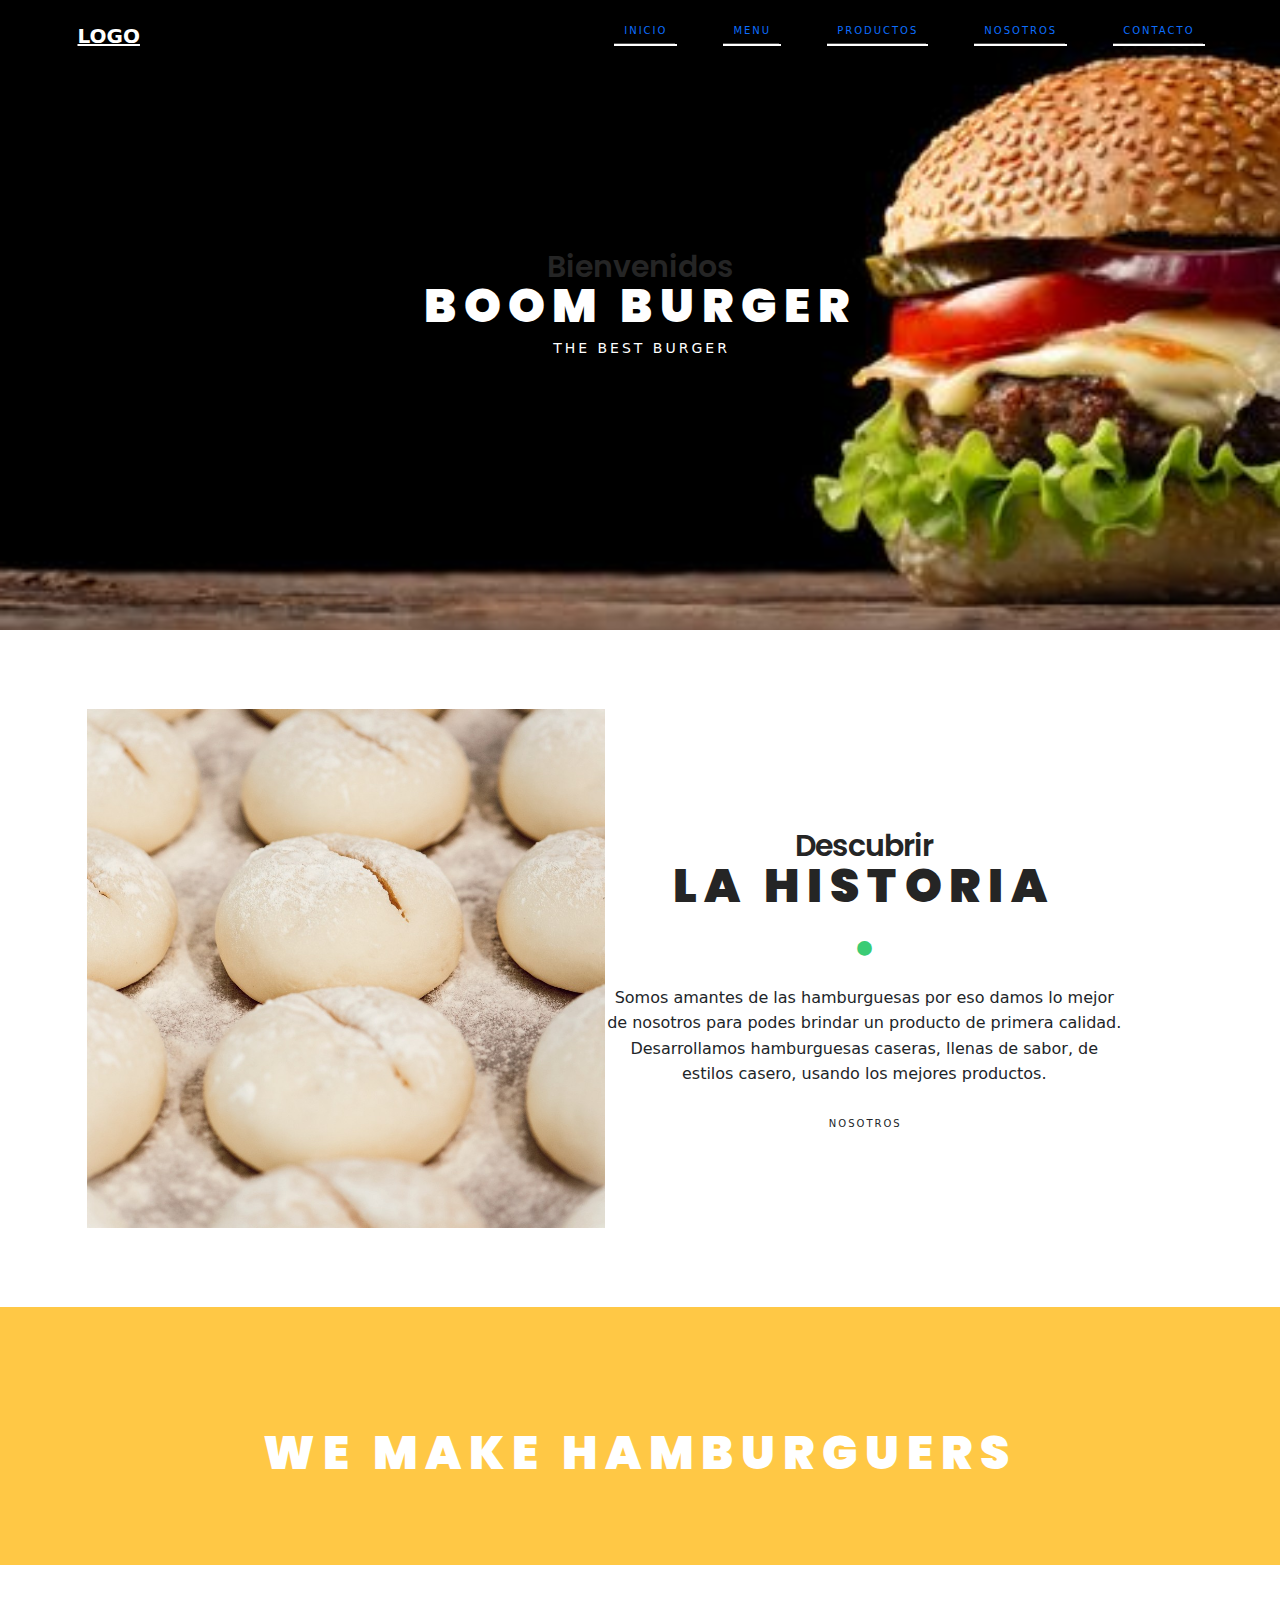
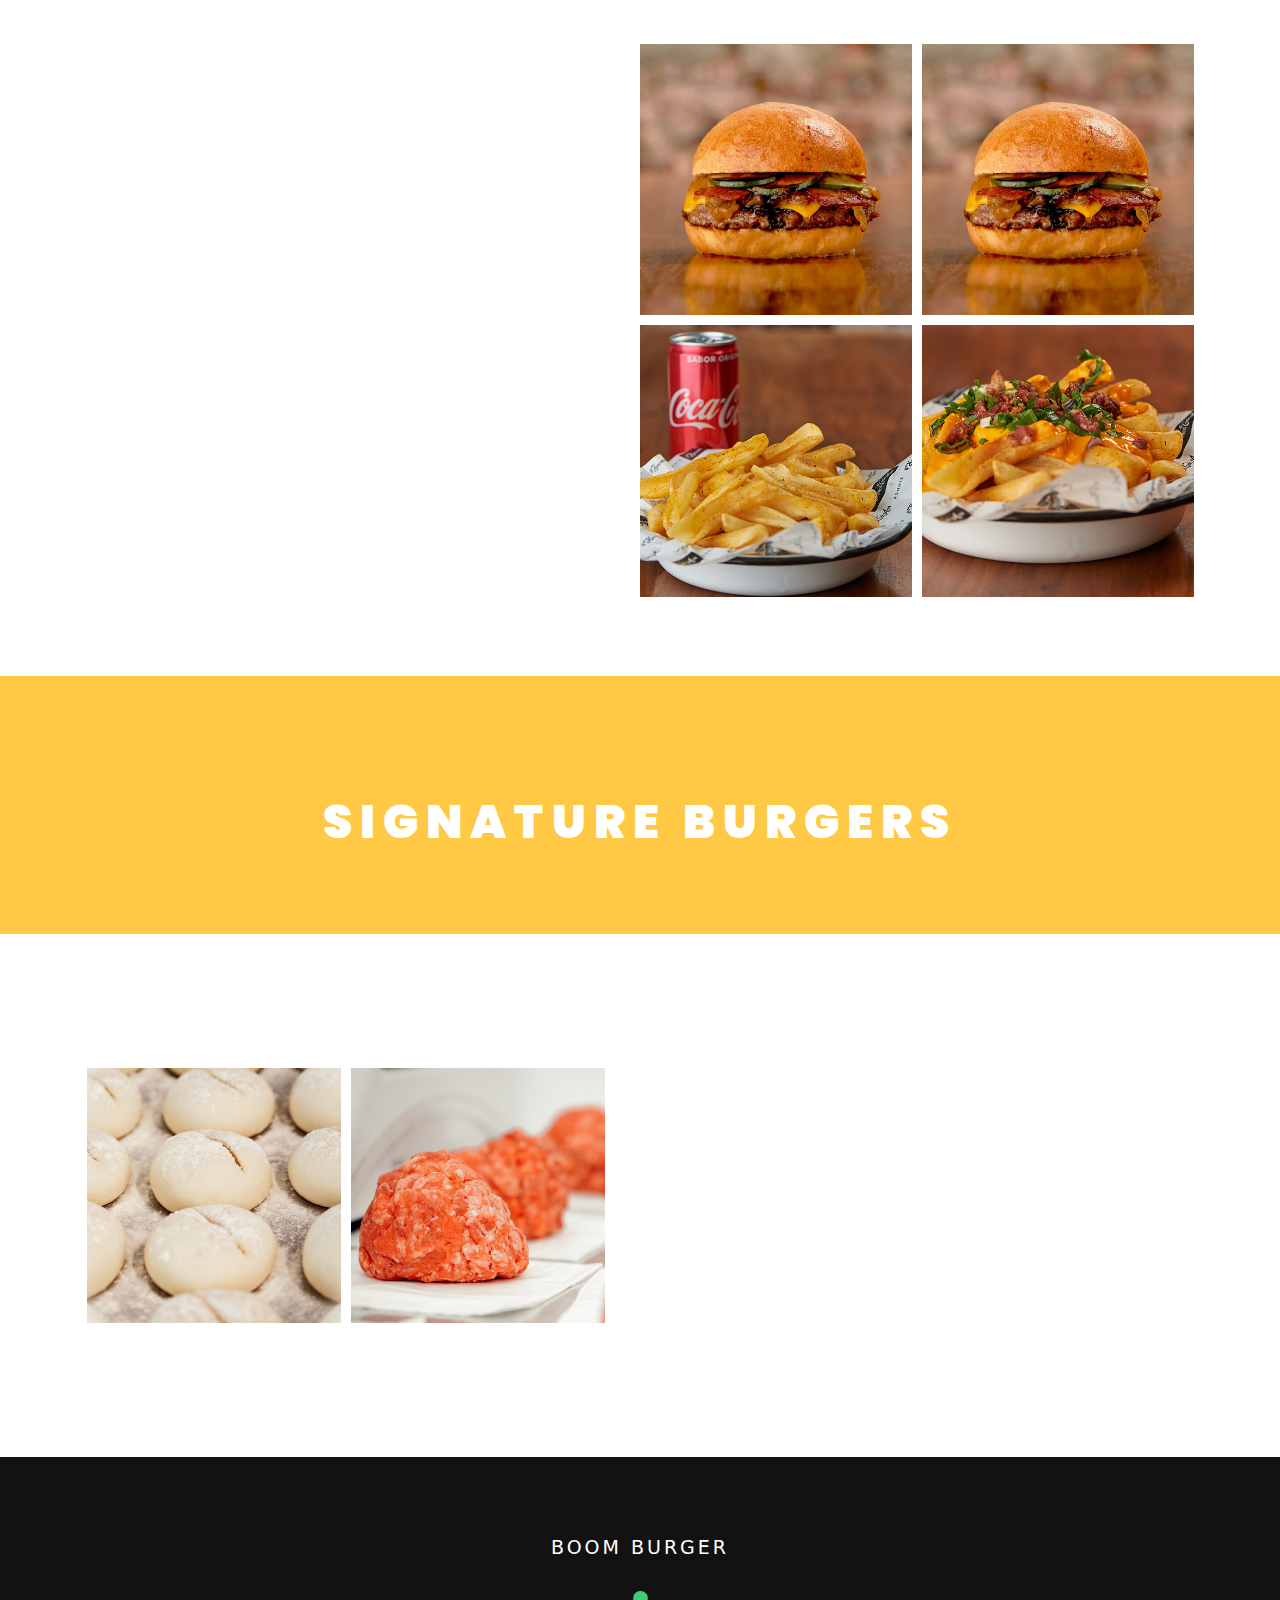
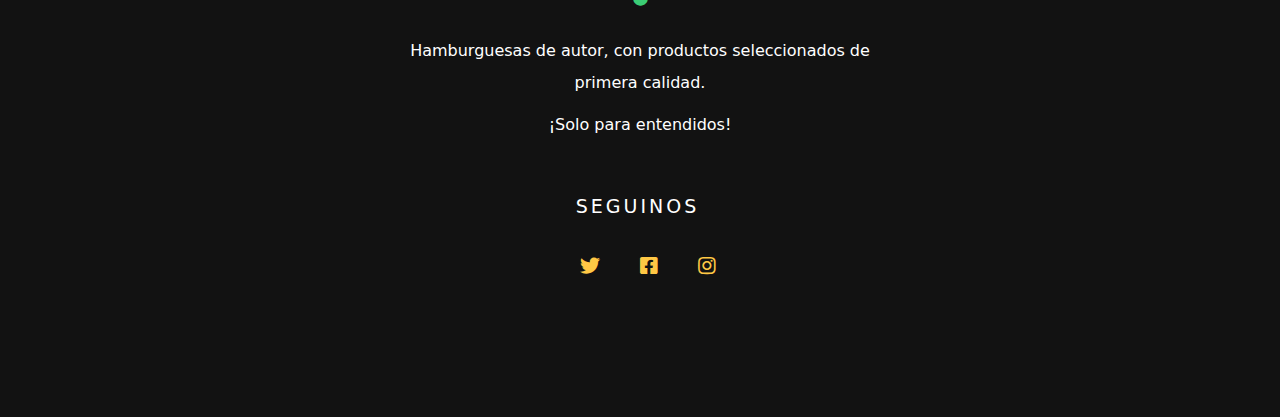
==== index.html @ 02bef359 "agregado efectos" ====
<!DOCTYPE html>
<html lang="en">
<head>
    <meta charset="UTF-8">
    <meta http-equiv="X-UA-Compatible" content="IE=edge">
    <meta name="viewport" content="width=device-width, initial-scale=1.0">
    <link rel="stylesheet" href="https://cdnjs.cloudflare.com/ajax/libs/font-awesome/5.11.2/css/all.min.css">
    <link rel="stylesheet" href="./estilos/estilos.css">
   <!-- bootstrap -->
    <link href="https://cdn.jsdelivr.net/npm/bootstrap@5.2.0-beta1/dist/css/bootstrap.min.css" rel="stylesheet" integrity="sha384-0evHe/X+R7YkIZDRvuzKMRqM+OrBnVFBL6DOitfPri4tjfHxaWutUpFmBp4vmVor" crossorigin="anonymous">
    <link href="https://cdn.jsdelivr.net/npm/bootstrap@5.1.3/dist/css/bootstrap.min.css" rel="stylesheet">
    <script src="https://cdn.jsdelivr.net/npm/bootstrap@5.1.3/dist/js/bootstrap.bundle.min.js"></script>
   <!--  -->
    <link href="https://unpkg.com/aos@2.3.1/dist/aos.css" rel="stylesheet">
    <title>Boom Burger</title>
</head>
<body>
    
    <header>
        <div class="container">
            <nav class="nav">
                <div class="menu-toggle">
                    <i class="fas fa-bars"></i>
                    <i class="fas fa-times"></i>
                </div>
                <a href="#" class="logo">LOGO</a>
                <ul class="nav-list">
                    <li class="nav-item">
                        <a href="./index.html" class="nav-link active">Inicio</a>
                    </li>
                    <li class="nav-item">
                        <a href="./paginas/menu.html" class="nav-link active">Menu</a>
                    </li>
                    <li class="nav-item">
                        <a href="./paginas/productos.html" class="nav-link active">Productos</a>
                    </li>
                    <li class="nav-item">
                        <a href="./paginas/nosotros.html" class="nav-link active">Nosotros</a>
                    </li>
                    <li class="nav-item">
                        <a href="./paginas/contacto.html" class="nav-link active">Contacto</a>
                    </li>
                </ul>
            </nav>
        </div>
    </header>

    <section class="hero" id="hero">
        <div class="container">
            <h2 class="h2-sub">
                <span class="fil">B</span>ienvenidos
            </h2>
            <h1 class="head">Boom Burger</h1>
            <div class="he-des">
                <h5>THE BEST BURGER</h5>
            </div>
        </div>
    </section>

    <section class="dis-sto">
        <div class="container">
            <div class="res-info">
                <div>
                    <img src="./images/nosotros.jpg" alt="">
                </div>
                <div class="res-des pad-rig">
                    <div class="global">
                        <h2 class="h2-sub">
                            <span class="fil">D</span>escubrir
                        </h2>
                        <h1 class="head hea-dark">La Historia</h1>
                        <div class="circle">
                            <i class="fas fa-circle"></i>
                        </div>
                    </div>
                    <p>
                        Somos amantes de las hamburguesas por eso damos lo mejor de nosotros para podes brindar un producto de primera calidad.
                        Desarrollamos hamburguesas caseras, llenas de sabor, de estilos casero, usando los mejores productos.
                    </p>
                    <a href="../paginas/nosotros.html" class="btn cta-btn">Nosotros</a>
                </div>
            </div>
        </div>
    </section>

    <section class="taste bt">
        <div class="container">
            <div class="global">
                <h2 class="h2-sub">
                    <!-- <span class="fil">B</span>urger -->
                </h2>
                <h1 class="head">we make hamburguers</h1>
            </div>
        </div>
    </section>

    <section class="disco">
        <div class="container">
            <div class="res-info">
                <div class="res-des">
                   <div data-aos="fade-right" data-aos-offset="300" data-aos-easing="ease-in-sine">
                    <div class="global">
                        <h2 class="h2-sub">
                            <span class="fil">D</span>escubrir
                        </h2>
                        <h1 class="head hea-dark">Nuestro Menu</h1>
                        <div class="circle">
                            <i class="fas fa-circle"></i>
                        </div>
                    </div>
                    <p>
                        Lorem ipsum dolor sit amet consectetur adipisicing elit. Voluptate expedita ipsa praesentium architecto nemo et vitae, corrupti, optio voluptates adipisci pariatur voluptatum quos velit! Nemo, illo? Velit suscipit quam molestias.
                    </p>
                    <a href="#" class="btn cta-btn">Menu</a>
                </div> 
            </div>           
                    <div class="image-group pad-ring">
                        <img src="./images/burger.jpg" alt="">
                        <img src="./images/burger.jpg" alt="">
                        <img src="./images/papa-comunes.jpg" alt="">
                        <img src="./images/papa-cheddar.jpg" alt="">
                    </div>  
            </div>
        </div>
    </section>
    
    <section class="pb bt">
        <div class="container">
            <div class="global">

               <h1 class="head">
                signature burgers</h1>
            </div>
        </div>
    </section>

    <section>
        <div class="container">
            <div class="res-info">
                <div class="image-group">
                    <img src="./images/nosotros.jpg" alt="">
                    <img src="./images/nosotros-01.jpg" alt="">
                </div>
                <div class="res-des pad-rig">
                    <div data-aos="fade-right" data-aos-offset="300" data-aos-easing="ease-in-sine">
                        <div class="global">
                            <h2 class="h2-sub">
                                <span class="fil">N</span>uestros
                            </h2>
                            <h1 class="head hea-dark">Productos</h1>
                            <div class="circle">
                                <i class="fas fa-circle"></i>
                            </div>
                        </div>
                        <p>
                            Lorem ipsum dolor sit amet consectetur adipisicing elit. Voluptate expedita ipsa praesentium architecto nemo et vitae, corrupti, optio voluptates adipisci pariatur voluptatum quos velit! Nemo, illo? Velit suscipit quam molestias.
                        </p>
                        <a href="../paginas/productos.html" class="btn cta-btn">Ver productos</a>
                    </div>
                </div>
            </div>
        </div>
    </section>

    <!-- footer -->
    <footer>
        <div class="container">
            <div class="footer-content">
                <div class="footer-content-about">
                    <h4>Boom Burger</h4>
                    <div class="circle">
                        <i class="fa fa-circle"></i>
                    </div>
                    <p>Hamburguesas de autor, con productos seleccionados de primera calidad.</p>
                    <p>¡Solo para entendidos!</p>
                </div>
                <div class="footer-div">
                    <div class="social-media">
                        <h4>Seguinos</h4>
                        <ul class="social-icons">
                            <li>
                                <a href="#"><i class="fab fa-twitter"></i></a>
                            </li>
                            <li>
                                <a href="#"><i class="fab fa-facebook-square"></i></a>
                            </li>
                            <li>
                                <a href="#"><i class="fab fa-instagram"></i></a>
                            </li>
                        </ul>
                    </div>
                </div>
            </div>
        </div>
    </footer>

    <script>
        const selectElement = function(element) {
        return document.querySelector(element);
        }

        let menuToggle = selectElement('.menu-toggle');
        let body = selectElement('body');

        menuToggle.addEventListener('click', function(){
        body.classList.toggle('open');
        })
    </script>
    <!-- animacion -->
    <script src="https://unpkg.com/aos@2.3.1/dist/aos.js"></script>
    <script>
        AOS.init();
    </script>
</body>
</html>
---- estilos/estilos.css ----
@import url('https://fonts.googleapis.com/css2?family=Poppins:ital,wght@0,200;0,300;0,400;0,500;0,600;1,200;1,300;1,400&display=swap');

/* estilos globales */
*,
*::before,
*::after{
    margin: 0;
    padding: 0;
    box-sizing: border-box;
   
}

html{
    font-family: 'Poppins', sans-serif;
    font-size: 10px;
    color: #000;
   /*  scroll-behavior: smooth; */
}

body{
    overflow-x: hidden;
}

section{
    padding: 3.9rem 0;
    overflow: hidden;
}

img{
    width: 100%; /* al 100% hace que las imagenes se hagan responsive */
    max-width: 100%;
}

a{
    text-decoration: none;
}

p{
    font-size: 1.6rem;
}

.container{
    width: 100%;
    max-width: 122.5rem;
    margin: 0 auto;
    padding: 0 2.4rem;
}

/* header */    
header{
    width: 100%;
    position: absolute;/* absolute es que el menu no se va a mover*/
    top: 0;
    left: 0;
    z-index: 1; /* se utiliza para colocar adelante de cualquier elemento */
    background-image: linear-gradient(to bottom, rgba(0,0,0,.5), transparent);
}

.nav{
    height: 7.2rem;
    display: flex;
    align-items: center;
    justify-content: center;
}

.menu-toggle{
    color: #fff;
    font-size: 2.2rem;
    position: absolute;
    top: 50%;
    transform: translateY(-50%);
    right: 2.5rem;
    cursor: pointer;
    z-index: 1500;
}

.fa-times{
    display: none;
}

.nav-list{
    list-style: none;
    position: fixed; /* fixed cuando yo scrolleo el nav queda fijo. */
    top: 0;
    left: 0;
    width: 80%;
    height: 100vh;
    background-color: #252525;
    padding: 4.4rem;
    display: flex;
    flex-direction: column;
    justify-content: space-around;
    z-index: 1250;
    transform: translateX(-100%);
    transition: transform .5s;
}

.nav::before{
    content: ''; /* genera un espacio en blanco */
    position: fixed;
    top: 0;
    left: 0;
    width: 100vh;
    height: 100vh;
    background-color: rgba(0,0,0,.8);
    z-index: 1000;
    opacity: 0;
    transform: scale(0);
    transition: opacity .5s;
}

.open .fa-times{
    display: block;
}

.open .fa-bars{
    display: none;
}

.open .nav-list{
    transform: translateX(0);
}

.open .nav::before{
    opacity: 1;
    transform: scale(1);
}

.logo{
    color: #fff;
    font-size: 2rem;
    font-weight: 600;
}

.nav-item{
    border-bottom: 2px solid rgba(255, 255, 255, .3);
}

.nav-link{
    display: block;
    color: #fff;
    text-transform: uppercase;
    font-size: 1.6rem;
    letter-spacing: 2px;/* genera un espacio entre letras */
    margin-right: -2px;
}

.nav-link:hover{
    color: #3bcc75;
}

/* hero */

.hero{
    width: 100%;
    height: 70vh;
    background: url("../images/imagen2.jpg") center no-repeat;
    background-size: cover;
    display: flex;
    align-items: center;
    text-align: center;
}

.h2-sub{
    font-size: 3rem;
    font-family: 'Poppins', sans-serif;
    color: #252525;
    font-weight: 600;
    line-height: .4;
}

.fil{
    text-transform: uppercase;
    font-size: 3rem;
}

.head{
    color: #fff;
    font-size: 3.7rem;
    font-family: 'Poppins', sans-serif;
    text-transform: uppercase;
    font-weight: 900;
    letter-spacing: .5rem; /* espaciado entre letras */
}

.circle{
    font-size: 1.5rem;
    color: #3bcc75;
    margin: 0 1.6rem;
}

.he-des h5{
    color: #fff;
    font-size: 1.4rem;
    font-weight: 100;
    text-transform: uppercase;
    margin-bottom: 1.2rem;
    letter-spacing: 3px;
    margin-right: -3px;
}

.btn{
    display: inline-block;
    text-transform: uppercase;
    letter-spacing: 2px;
    margin-right: -2px;
}

.cta-btn{
    font-size: 1.1rem;
    background-color: #ffc845;
    padding: 1.5rem 3rem;
    color: #fff;
    border-radius: -4rem;
}

.cta-btn:hover,
.cta-btn:focus{
    color: #fff;
    background-color: #3bcc75;
}

.global{
    text-align: center;
    margin-top: 3.9rem;
}

.dis-sto .global{
    margin-top: 6.9rem;
}

.global .circle{
    color: #3bcc75;
    margin: 2.4rem 0;
}

.hea-dark{
    color: #252525;
    letter-spacing: .7rem;
    margin-right: - .7rem;
}

.global .h2-sub{
    letter-spacing: -1px;
    line-height: .42;
}

.res-info{
    text-align: center;
}

.res-des{
    margin-bottom: 3rem;
}

.res-des p{
    line-height: 1.6;/* le da altura a las lineas. distancia entre lineas de texto */
    margin-bottom: 2.4rem;
}

/* MENU */

.taste{
    background-color: #ffc845;
    background: cover;
}

.bt {
    min-height: 25vh;
    display: flex;
    align-items: center;
}

/* burger */

.image-group{
    display: grid;
    grid-template-columns: repeat(2, 1fr);
    grid-gap: 1rem;
}

.disco .res-des{
    padding-top: 3rem;
    margin-bottom: 0;
}

.pb{
    background-color: #ffc845;
    background-size: cover;
}

.descripcion{
    padding: 7.9rem 0;
    background-color: #252525;
    color: #fff;
    text-align: center;
    position: relative;
}

.desc-content-about h4{
    font-size: 4rem;
    text-transform: uppercase;
    font-weight: 100;
    letter-spacing: 3px;
    margin-bottom: 3rem;
}
/* FOOTER */
footer{
    padding: 7.9rem 0;
    background-color: #121212;
    color: #fff;
    text-align: center;
    position: relative;
}

.footer-content{
    overflow: hidden;
}

.footer-content h4{
    font-size: 1.9rem;
    text-transform: uppercase;
    font-weight: 100;
    letter-spacing: 3px;
    margin-bottom: 3rem;
}

.footer-content .circle{
    margin: 2.4rem;
}

.footer-content-about{
    margin-bottom: 5.4rem;
}

.footer-content-about p{
    line-height: 2;
}

.social-icons{
    list-style: none;
    margin-bottom: 5.4rem;
    display: flex;
    justify-content: center;
}

.social-icons i{
    font-size: 2rem;
    color: #ffc845;
    padding: .8rem 2rem;
}

.social-icons i:hover,
.social-icons i:focus{
    color: #fff;
}


/* PAGINA DEL MENU */

.news-cards {
    display: grid;
    grid-template-columns: repeat(4, 1fr);
    gap: 25px;
    margin: 70px 0;
    
  }
  
  .news-cards img {
    width: 10%;
    height: 180px;
    
  }
  
  .news-cards h3 {
    font-size: 20px;
    margin: 10px 0;
    
  }
  
  .news-cards a {
    padding: 10px 0;
    color: #f2f2f2;
    text-transform: uppercase;
    display: inline-block;
    font-weight: bold;
    border-radius: 50px;
  }

@media screen and (min-width: 900px){
    section{
        padding: 7.9rem;
    }

    .menu-toggle{
        display: none;
    }

    .nav{
        justify-content: space-between;
    }
    .nav-list{
        position: initial;
        width: initial;
        height: initial;
        background-color: transparent;
        padding: 0;
        justify-content: initial;
        flex-direction: row;
        transform: initial;
        transition: initial;
    }

    .nav-item{
        margin: 0 2.4rem;
    }
    .nav-item:last-child{
        margin-right: 0;
    }
    .nav-link{
        font-size: 1.3rem;
    }

    .active{
        position: relative;
    }

    .active::before{
        content: '';
        position: absolute;
        width: 100%;
        height: 2px;
        background-color: #fff;
        left: 0;
        bottom: -3px;
    }

    .h2-sub{
        font-size: 3rem;
    }

    .fil{
        font-size: 3rem;
    }

    .head{
        font-size: 4.7rem;
        letter-spacing: .8rem;
    }
    .res-info{
        display: flex;
        align-items: center;
    }

    .res-info > div{
        flex: 1;
    }

    .pad-rig{
        padding-right: 7rem;
    }

    .footer-content{
        max-width: 77.5rem;
        margin: auto;
    }

    .footer-content-about{
        max-width: 51.3rem;
        margin: 0 auto 5.4rem;
    }

    .footer-div{
        display: flex;
        justify-content: space-between;
    }

    .social-media,
    .news-form{
        width: 100%;
        max-width: 75rem;
        margin: 0 1rem;

    }

    .news-btn{
        margin-left: 7.5rem;
    }
}
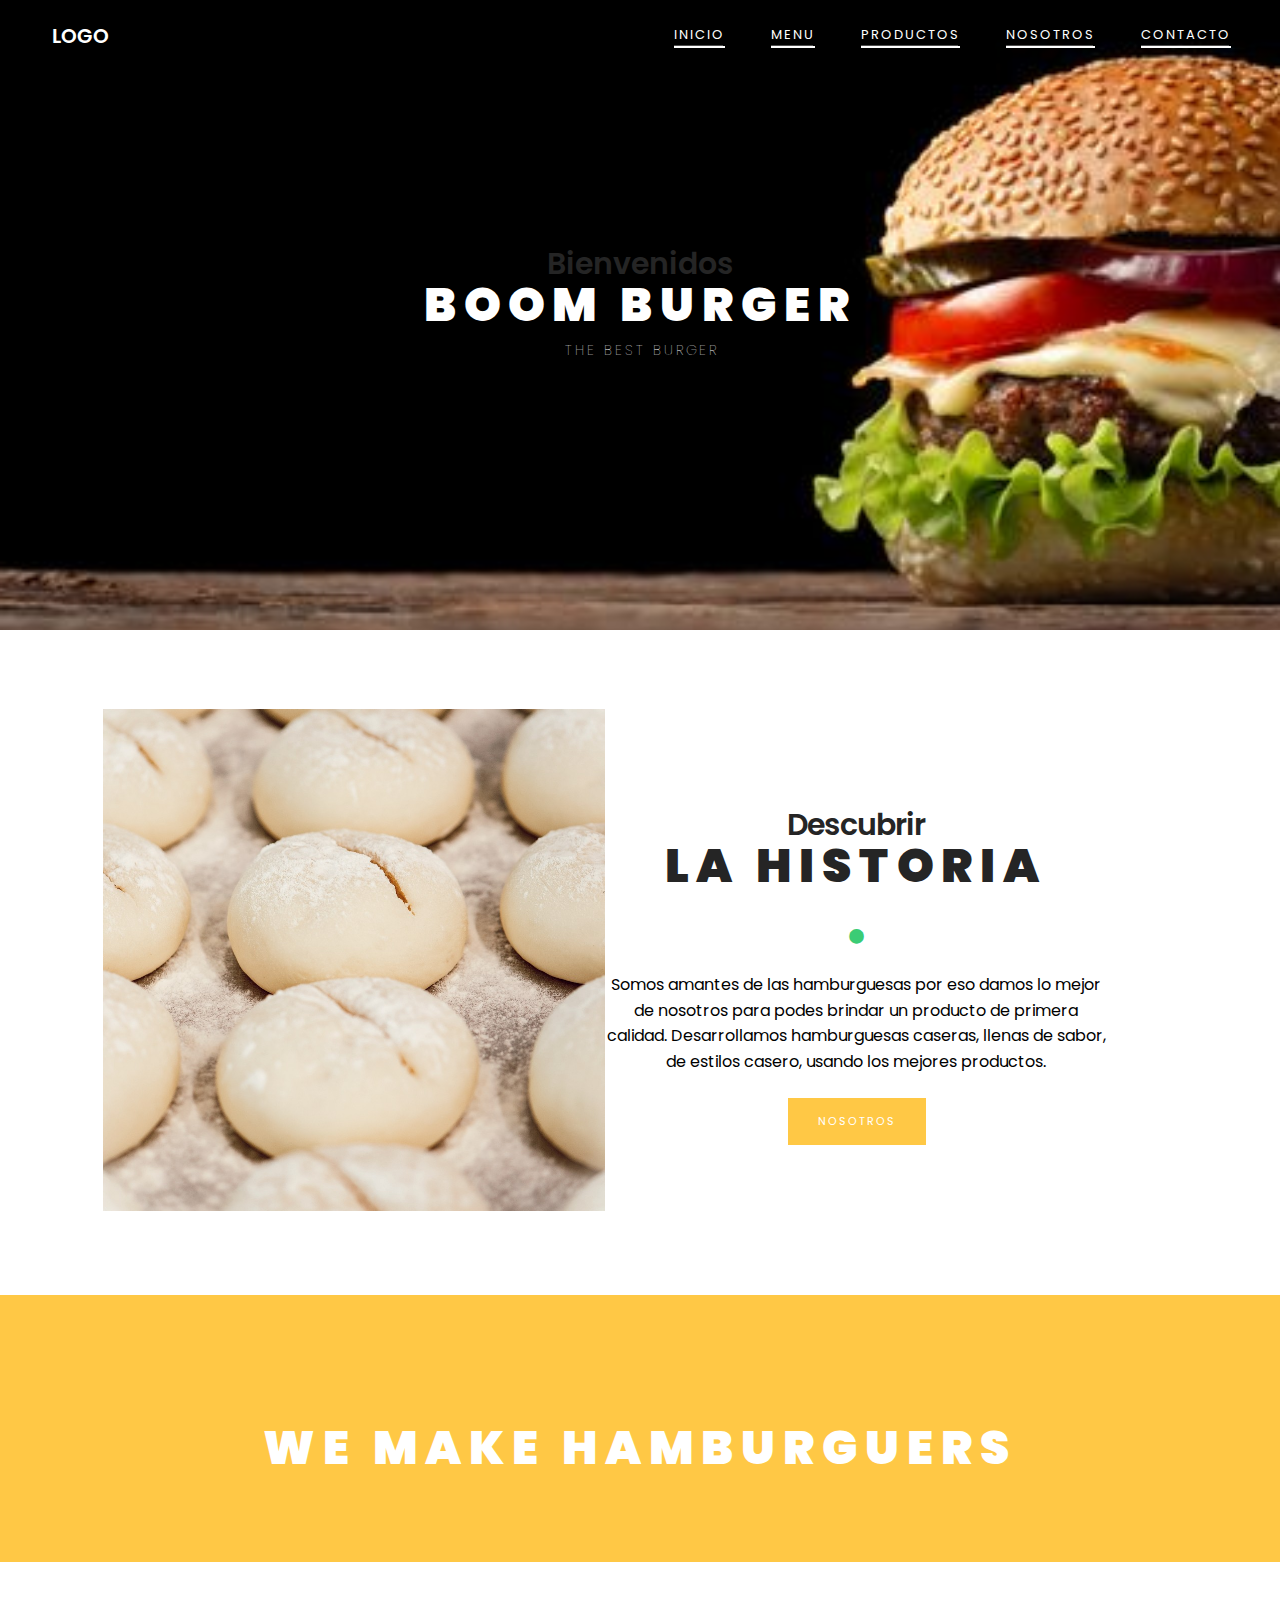
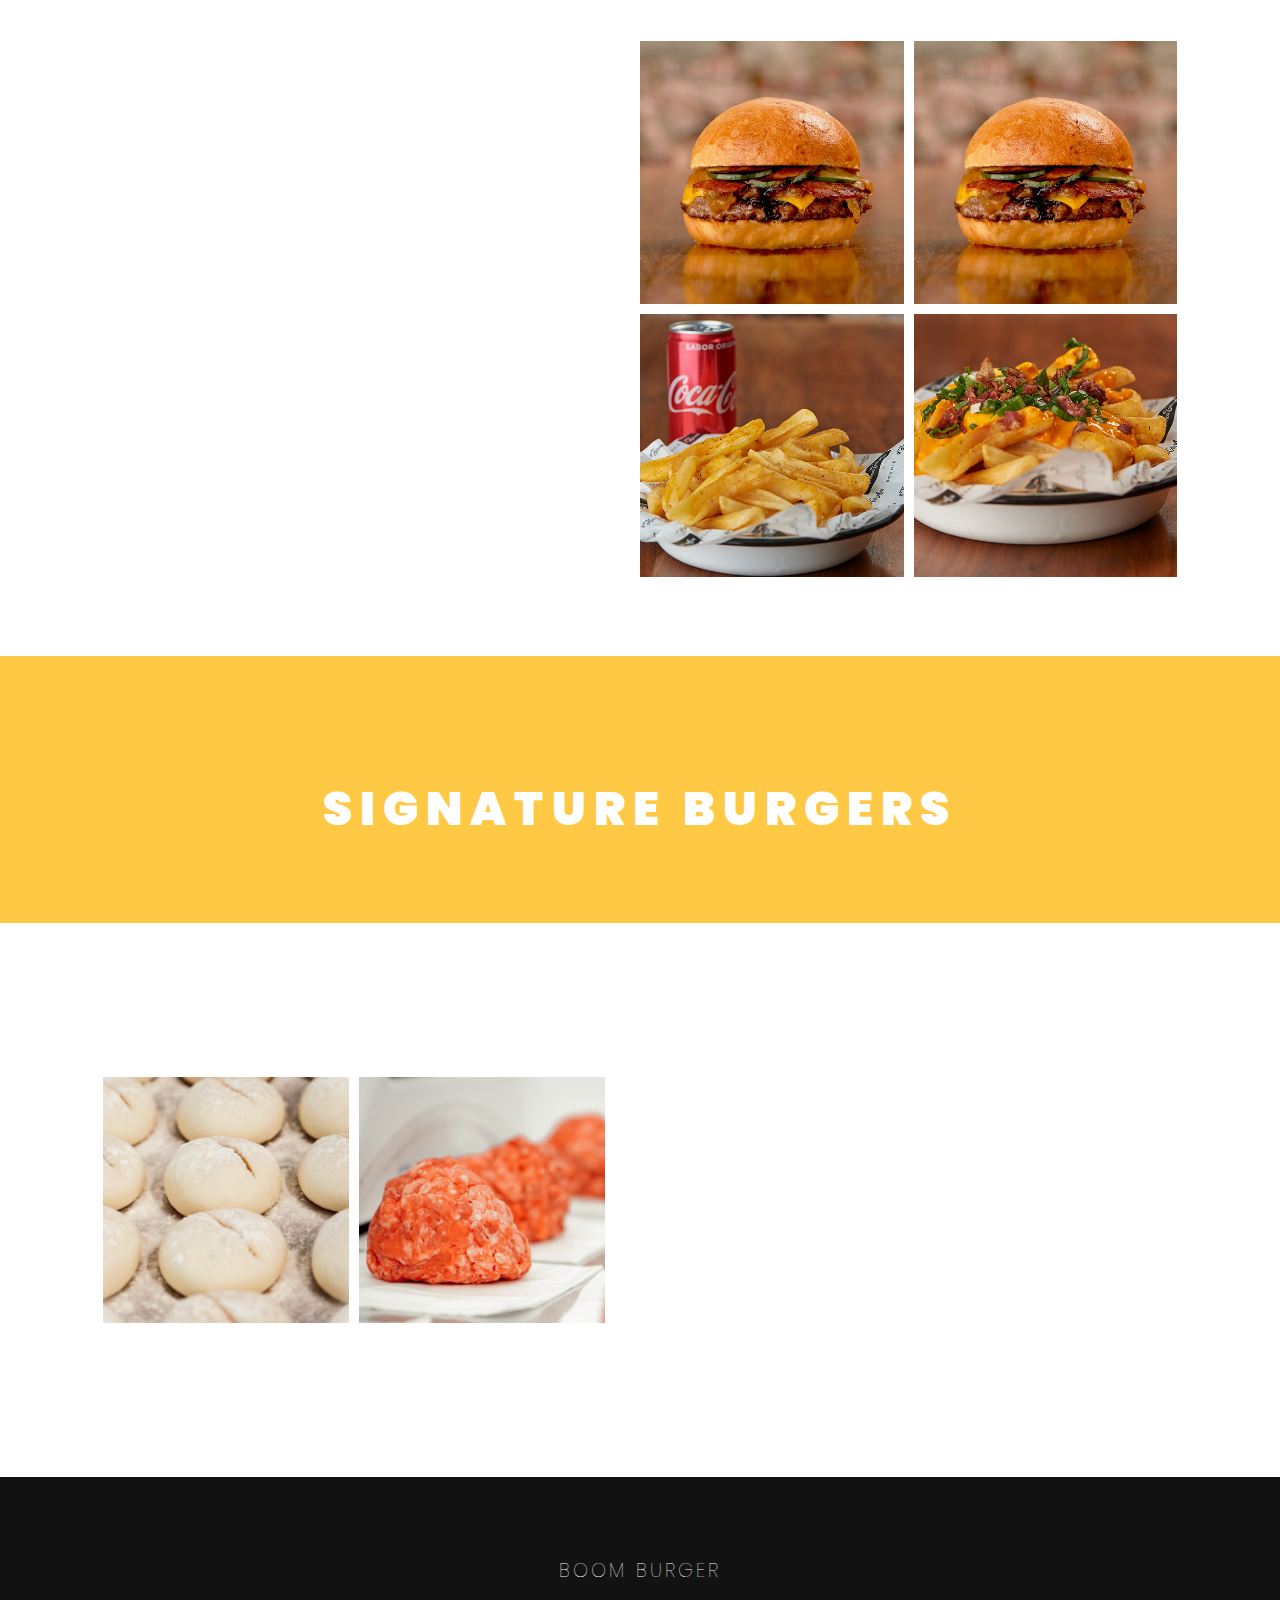
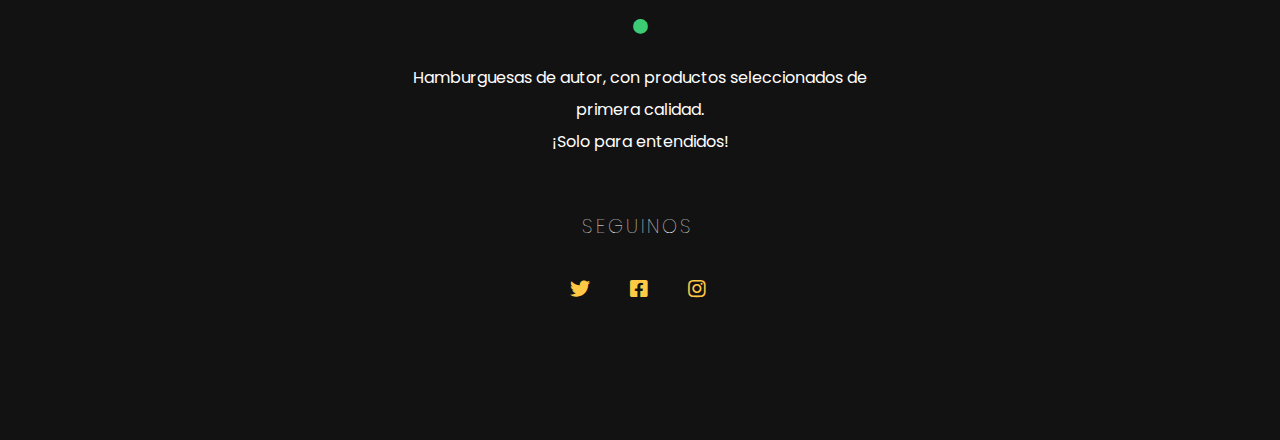
==== commit a7f8340b: "agregado efectos" ====
--- a/index.html
+++ b/index.html
@@ -6,11 +6,7 @@
     <meta name="viewport" content="width=device-width, initial-scale=1.0">
     <link rel="stylesheet" href="https://cdnjs.cloudflare.com/ajax/libs/font-awesome/5.11.2/css/all.min.css">
     <link rel="stylesheet" href="./estilos/estilos.css">
-   <!-- bootstrap -->
-    <link href="https://cdn.jsdelivr.net/npm/bootstrap@5.2.0-beta1/dist/css/bootstrap.min.css" rel="stylesheet" integrity="sha384-0evHe/X+R7YkIZDRvuzKMRqM+OrBnVFBL6DOitfPri4tjfHxaWutUpFmBp4vmVor" crossorigin="anonymous">
-    <link href="https://cdn.jsdelivr.net/npm/bootstrap@5.1.3/dist/css/bootstrap.min.css" rel="stylesheet">
-    <script src="https://cdn.jsdelivr.net/npm/bootstrap@5.1.3/dist/js/bootstrap.bundle.min.js"></script>
-   <!--  -->
+   <!--  animacion -->
     <link href="https://unpkg.com/aos@2.3.1/dist/aos.css" rel="stylesheet">
     <title>Boom Burger</title>
 </head>
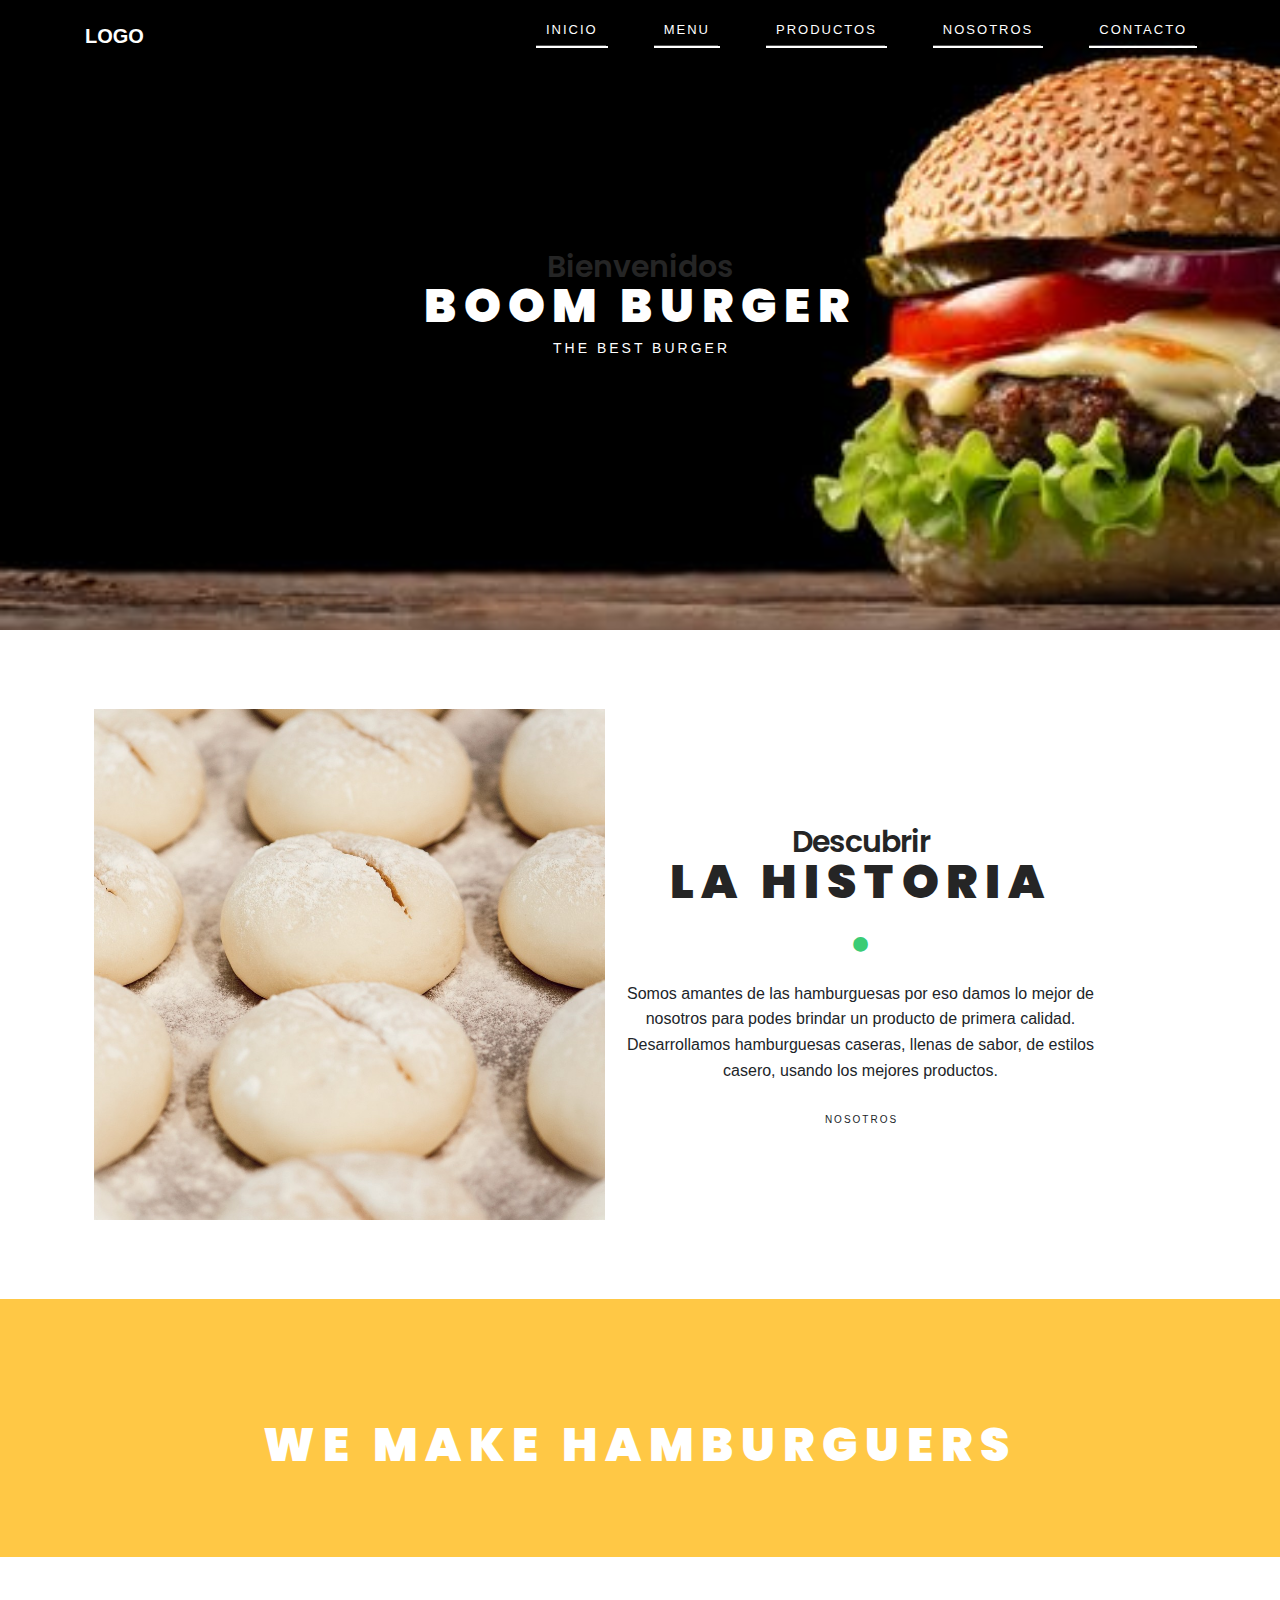
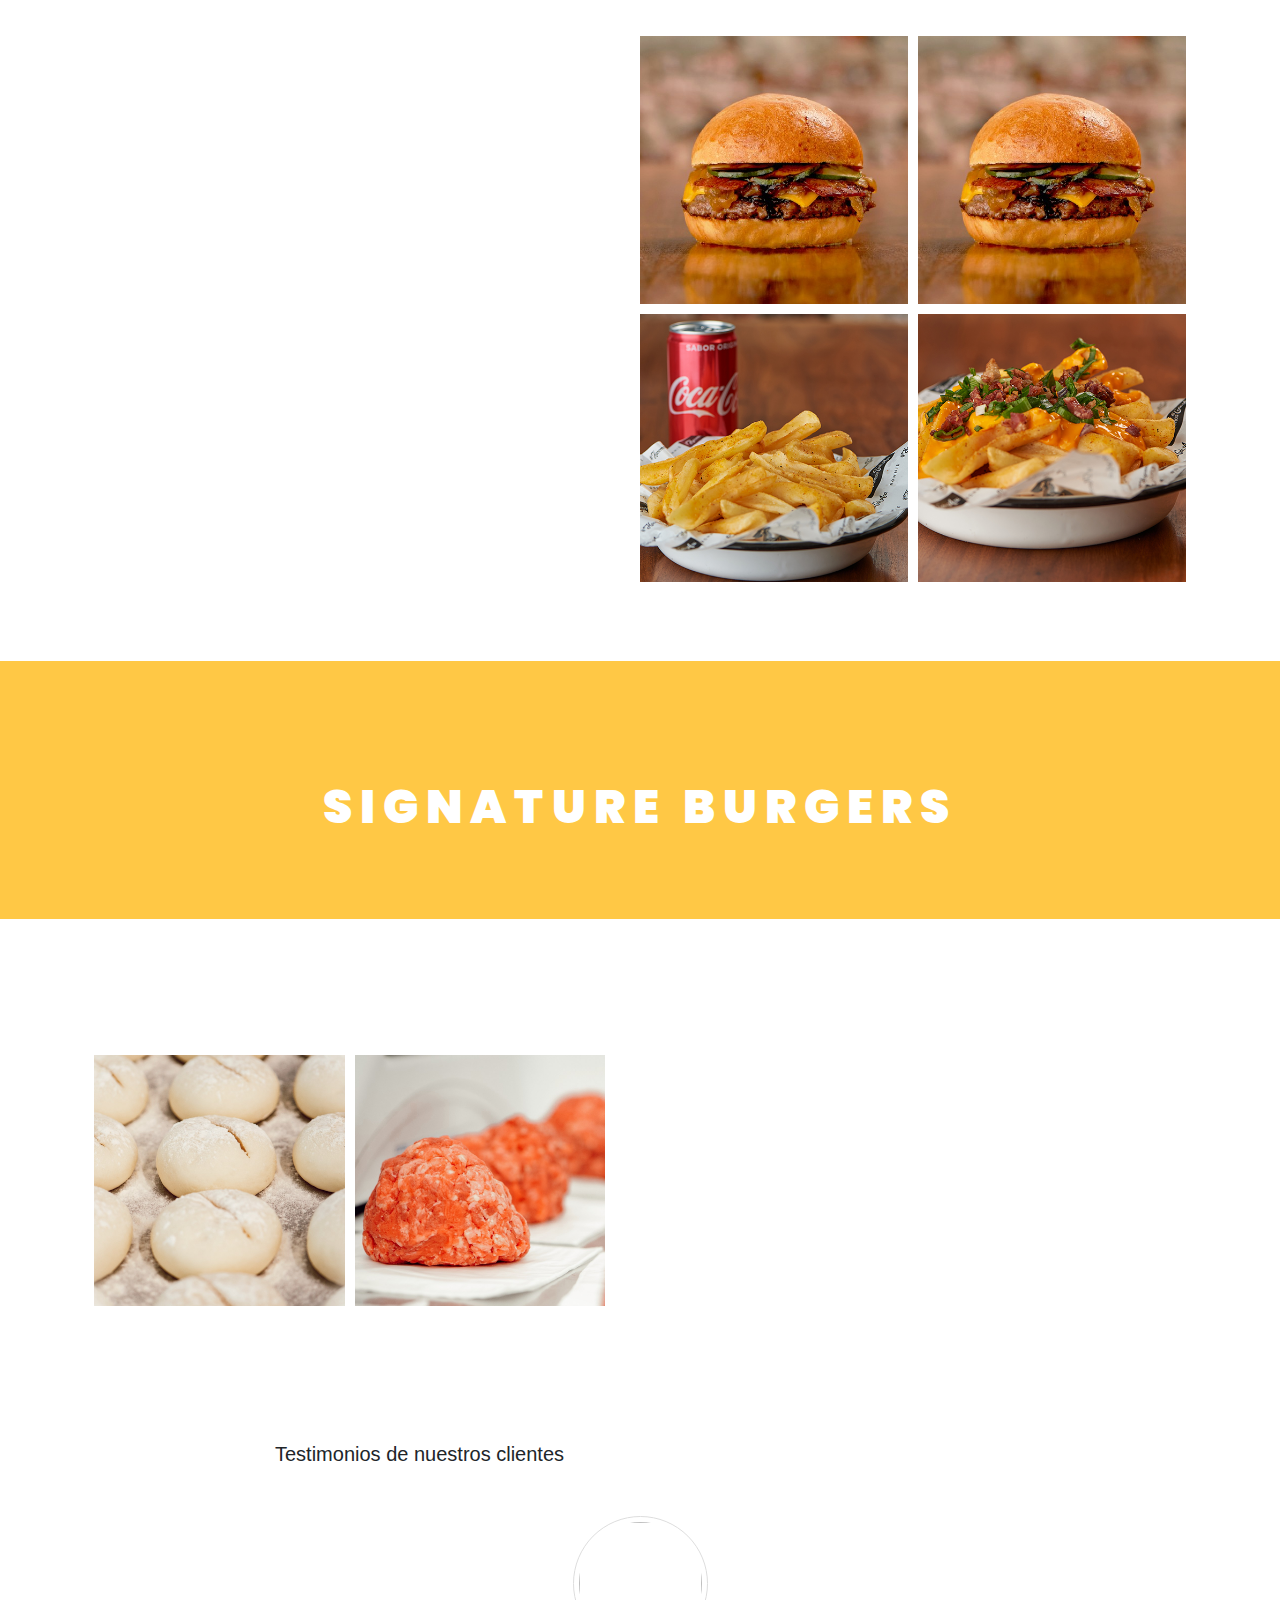
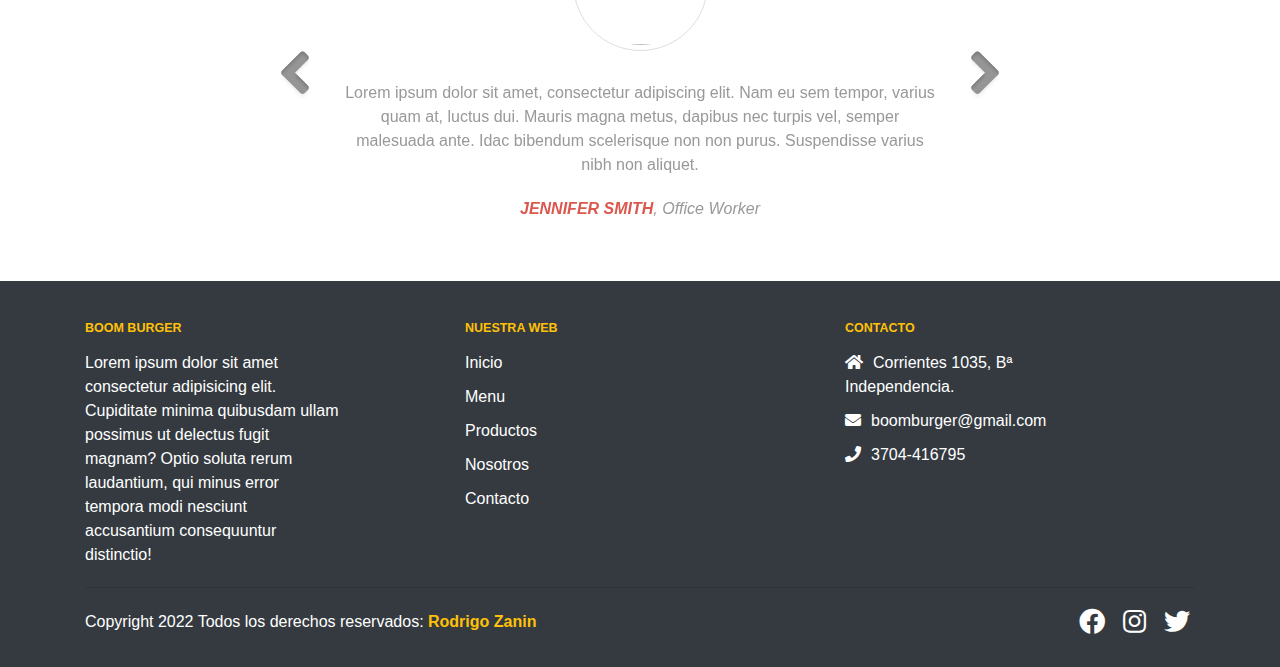
==== commit 4bd8a0ab: "agregado bootstrap" ====
--- a/index.html
+++ b/index.html
@@ -6,6 +6,8 @@
     <meta name="viewport" content="width=device-width, initial-scale=1.0">
     <link rel="stylesheet" href="https://cdnjs.cloudflare.com/ajax/libs/font-awesome/5.11.2/css/all.min.css">
     <link rel="stylesheet" href="./estilos/estilos.css">
+     <!-- bootstrap -->
+     <link rel="stylesheet" href="https://stackpath.bootstrapcdn.com/bootstrap/4.5.0/css/bootstrap.min.css">
    <!--  animacion -->
     <link href="https://unpkg.com/aos@2.3.1/dist/aos.css" rel="stylesheet">
     <title>Boom Burger</title>
@@ -158,36 +160,122 @@
         </div>
     </section>
 
+    <div class="container">
+        <div class="row">
+            <div class="col-md-8 col-center m-auto">
+                <h2>Testimonios de nuestros clientes</h2>
+                <div id="myCarousel" class="carousel slide" data-ride="carousel">
+                    <!-- Carousel -->
+                    <div class="carousel-inner">
+                        <div class="item carousel-item active">
+                            <div class="img-box"><img src="https://i.ibb.co/d5DY64w/img1.jpg" alt=""></div>
+                            <p class="testimonial">Lorem ipsum dolor sit amet, consectetur adipiscing elit. Nam eu sem tempor, varius quam at, luctus dui. Mauris magna metus, dapibus nec turpis vel, semper malesuada ante. Idac bibendum scelerisque non non purus. Suspendisse varius nibh non aliquet.</p>
+                            <p class="overview"><b>Jennifer Smith</b>, Office Worker</p>
+                        </div>
+                        <div class="item carousel-item">
+                            <div class="img-box"><img src="https://i.ibb.co/5FF1vqz/img2.jpg" alt=""></div>
+                            <p class="testimonial">Vestibulum quis quam ut magna consequat faucibus. Pellentesque eget nisi a mi suscipit tincidunt. Utmtc tempus dictum risus. Pellentesque viverra sagittis quam at mattis. Suspendisse potenti. Aliquam sit amet gravida nibh, facilisis gravida odio.</p>
+                            <p class="overview"><b>Dauglas McNun</b>, Financial Advisor</p>
+                        </div>
+                        <div class="item carousel-item">
+                            <div class="img-box"><img src="https://i.ibb.co/Trv7hDv/img3.jpg" alt=""></div>
+                            <p class="testimonial">Phasellus vitae suscipit justo. Mauris pharetra feugiat ante id lacinia. Etiam faucibus mauris id tempor egestas. Duis luctus turpis at accumsan tincidunt. Phasellus risus risus, volutpat vel tellus ac, tincidunt fringilla massa. Etiam hendrerit dolor eget rutrum.</p>
+                            <p class="overview"><b>Hellen Wright</b>, Athelete</p>
+                        </div>
+                    </div>
+                    <!-- Carousel Controls -->
+                    <a class="carousel-control left carousel-control-prev" href="#myCarousel" data-slide="prev">
+                        <i class="fa fa-angle-left"></i>
+                    </a>
+                    <a class="carousel-control right carousel-control-next" href="#myCarousel" data-slide="next">
+                        <i class="fa fa-angle-right"></i>
+                    </a>
+                </div>
+            </div>
+        </div>
+    </div>
+
+
     <!-- footer -->
-    <footer>
-        <div class="container">
-            <div class="footer-content">
-                <div class="footer-content-about">
-                    <h4>Boom Burger</h4>
-                    <div class="circle">
-                        <i class="fa fa-circle"></i>
-                    </div>
-                    <p>Hamburguesas de autor, con productos seleccionados de primera calidad.</p>
-                    <p>¡Solo para entendidos!</p>
-                </div>
-                <div class="footer-div">
-                    <div class="social-media">
-                        <h4>Seguinos</h4>
-                        <ul class="social-icons">
-                            <li>
-                                <a href="#"><i class="fab fa-twitter"></i></a>
+    <footer class="bg-dark text-white pt-5 pb-4">
+        <div class="container text-center text-md-left">
+            <div class="row text-center text-md-left">
+                <div class="col-md-3 col-lg-3 col-xl-3 mx-autp mt-3">
+                    <h5 class="text-uppercase mb-4 font-weight-bold text-warning">Boom Burger</h5>
+                    <p>Lorem ipsum dolor sit amet consectetur adipisicing elit. Cupiditate minima quibusdam ullam possimus ut delectus fugit magnam? Optio soluta rerum laudantium, qui minus error tempora modi nesciunt accusantium consequuntur distinctio!</p>
+                </div>
+                <div class="col-md-2 col-lg-2 col-xl-2 mx-auto mt-3">
+                    <h5 class="text-uppercase mb-4 font-weight-bold text-warning">Nuestra Web</h5>
+
+                    <p>
+                        <a href="" class="text-white" style="text-decoration: none;">Inicio</a>
+                    </p>
+
+                    <p>
+                        <a href="" class="text-white" style="text-decoration: none;">Menu</a>
+                    </p>
+
+                    <p>
+                        <a href="" class="text-white" style="text-decoration: none;">Productos</a>
+                    </p>
+
+                    <p>
+                        <a href="" class="text-white" style="text-decoration: none;">Nosotros</a>
+                    </p>
+
+                    <p>
+                        <a href="" class="text-white" style="text-decoration: none;">Contacto</a>
+                    </p>
+
+                </div>
+               <!--  <div class="col-md-3 col-lg-2 col-lx-2 mx-auto mt-3">
+                    <h5 class="text-uppercase mb-4 font-weight-bold text-warning">Texto</h5>
+                </div> -->
+
+                <div class="col-md-4 col-lg-3 col-lx-3 mx-auto mt-3">
+                    <h5 class="text-uppercase mb-4 font-weight-bold text-warning">Contacto</h5>
+                    <p>
+                        <i class="fas fa-home mr-3"></i>Corrientes 1035, Bª Independencia.
+                    </p>
+                    <p>
+                        <i class="fas fa-envelope mr-3"></i>boomburger@gmail.com
+                    </p>
+                    <p>
+                        <i class="fas fa-phone mr-3"></i>3704-416795
+                    </p>
+                </div>
+            </div>
+
+            <hr class="mb-4">
+            <div class="row align-items-center">
+                <div class="col-md-7 col-lg-8">
+                    <p>Copyright 2022 Todos los derechos reservados:
+                        <a href="" style="text-decoration: none;">
+                            <strong class="text-warning">Rodrigo Zanin</strong>
+                        </a>
+                    </p>
+                </div>
+
+                <div class="col-md-5 col-lg-4">
+                    <div class="text-center text-md-right">
+                        <ul class="list-unstyled list-inline">
+                            <li class="list-inline-item">
+                                <a href="" class="btn-floating btn-sm text-white" style="font-size: 26px;"><i class="fab fa-facebook"></i></a>
                             </li>
-                            <li>
-                                <a href="#"><i class="fab fa-facebook-square"></i></a>
+                            <li class="list-inline-item">
+                                <a href="" class="btn-floating btn-sm text-white" style="font-size: 26px;"><i class="fab fa-instagram"></i></a>
                             </li>
-                            <li>
-                                <a href="#"><i class="fab fa-instagram"></i></a>
+                            <li class="list-inline-item"> 
+                                <a href="" class="btn-floating btn-sm text-white" style="font-size: 26px;"><i class="fab fa-twitter"></i></a>
                             </li>
                         </ul>
                     </div>
                 </div>
-            </div>
-        </div>
+
+            </div>
+
+        </div>
+
     </footer>
 
     <script>
--- a/estilos/estilos.css
+++ b/estilos/estilos.css
@@ -305,7 +305,7 @@
     margin-bottom: 3rem;
 }
 /* FOOTER */
-footer{
+/* footer{
     padding: 7.9rem 0;
     background-color: #121212;
     color: #fff;
@@ -354,7 +354,7 @@
 .social-icons i:focus{
     color: #fff;
 }
-
+ */
 
 /* PAGINA DEL MENU */
 
@@ -460,7 +460,77 @@
         padding-right: 7rem;
     }
 
-    .footer-content{
+    /* carrusel */
+    .carousel {
+        margin: 50px auto;
+        padding: 0 70px;
+    }
+    .carousel-item {
+        color: #999;
+        font-size: 14px;
+        text-align: center;
+        overflow: hidden;
+        min-height: 290px;
+    }
+    .carousel .item .img-box {
+        width: 135px;
+        height: 135px;
+        margin: 0 auto;
+        padding: 5px;
+        border: 1px solid #ddd;
+        border-radius: 50%;
+    }
+    .carousel .img-box img {
+        width: 100%;
+        height: 100%;
+        display: block;
+        border-radius: 50%;
+    }
+    .carousel .testimonial {
+        padding: 30px 0 10px;
+    }
+    .carousel .overview {	
+        font-style: italic;
+    }
+    .carousel .overview b {
+        text-transform: uppercase;
+        color: #db584e;
+    }
+    .carousel .carousel-control {
+        width: 40px;
+        height: 40px;
+        margin-top: -20px;
+        top: 50%;
+        background: none;
+    }
+    .carousel-control i {
+        font-size: 68px;
+        line-height: 42px;
+        position: absolute;
+        display: inline-block;
+        color: rgba(0, 0, 0, 0.8);
+        text-shadow: 0 3px 3px #e6e6e6, 0 0 0 #000;
+    }
+    .carousel .carousel-indicators {
+        bottom: -40px;
+    }
+    .carousel-indicators li, .carousel-indicators li.active {
+        width: 10px;
+        height: 10px;
+        margin: 1px 3px;
+        border-radius: 50%;
+    }
+    .carousel-indicators li {	
+        background: #999;
+        border-color: transparent;
+        box-shadow: inset 0 2px 1px rgba(0,0,0,0.2);
+    }
+    .carousel-indicators li.active {	
+        background: #555;		
+        box-shadow: inset 0 2px 1px rgba(0,0,0,0.2);
+    }
+
+    /* .footer-content{
         max-width: 77.5rem;
         margin: auto;
     }
@@ -485,10 +555,10 @@
 
     .news-btn{
         margin-left: 7.5rem;
-    }
-}
-
-
-
-
-
+    } */
+}
+
+
+
+
+
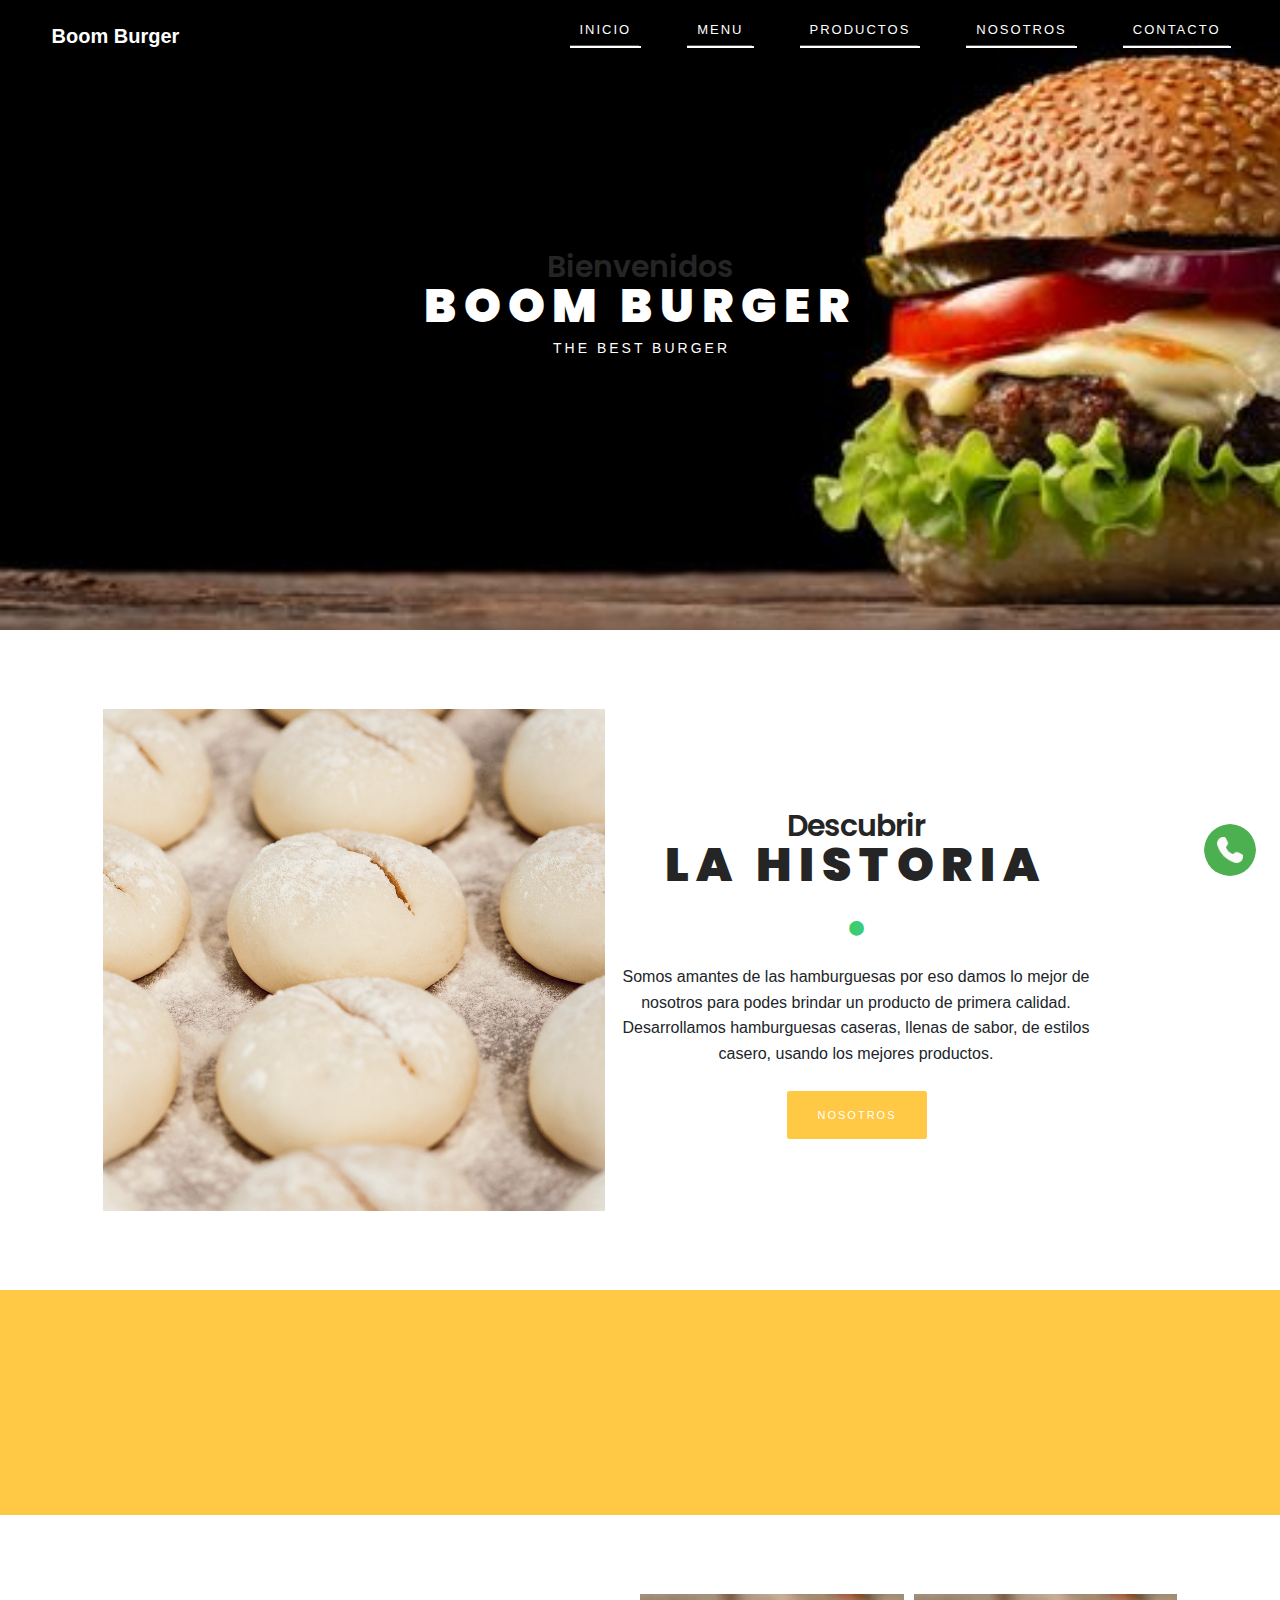
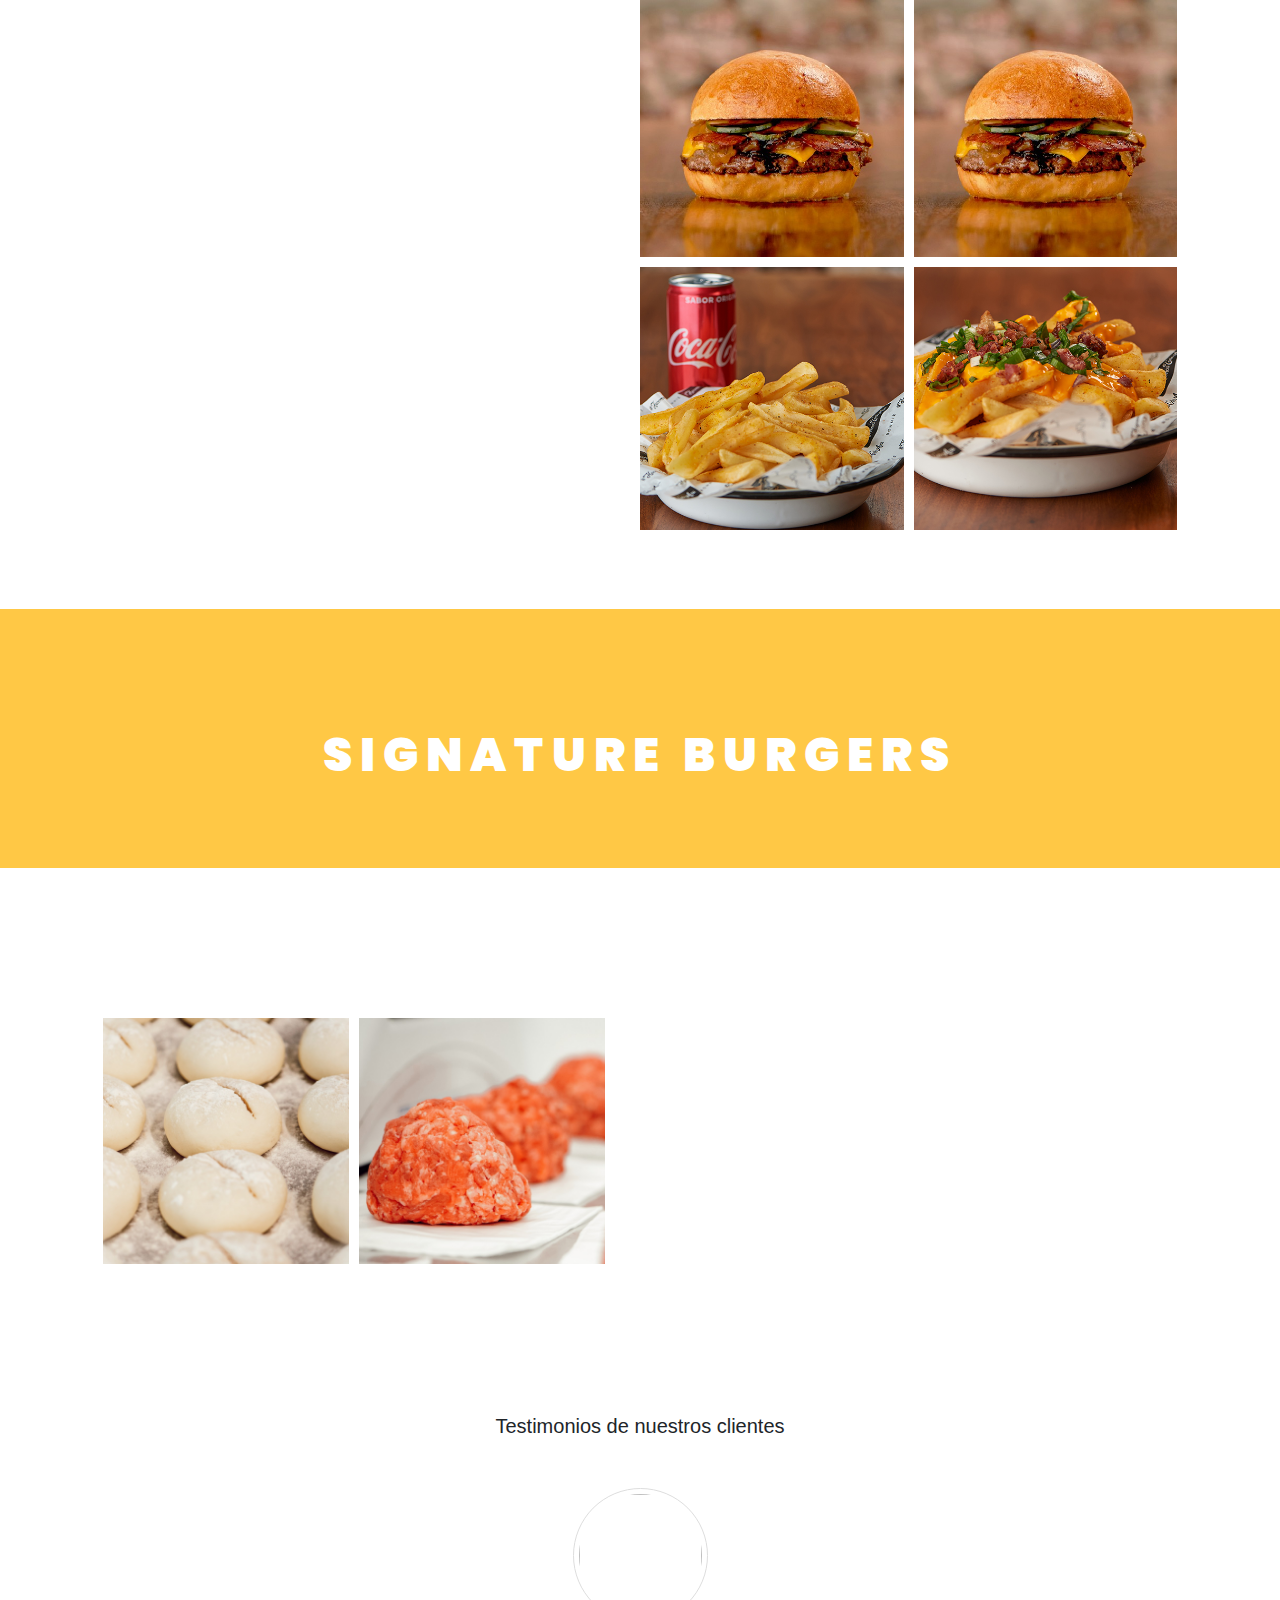
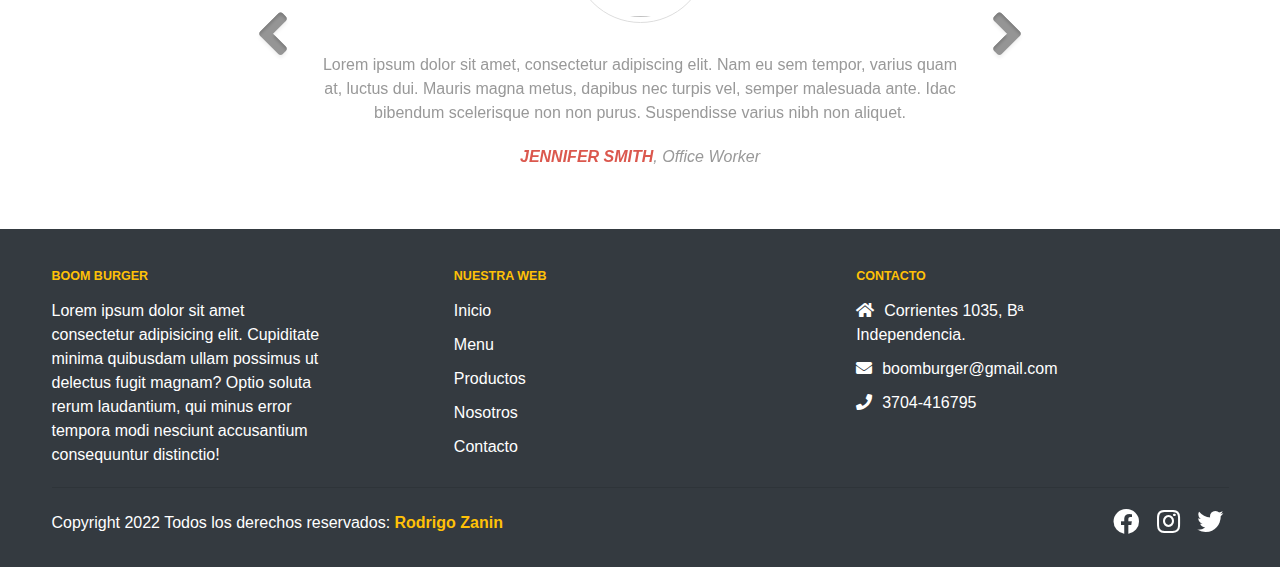
==== commit b98c383a: "agregando efectos" ====
--- a/index.html
+++ b/index.html
@@ -5,11 +5,12 @@
     <meta http-equiv="X-UA-Compatible" content="IE=edge">
     <meta name="viewport" content="width=device-width, initial-scale=1.0">
     <link rel="stylesheet" href="https://cdnjs.cloudflare.com/ajax/libs/font-awesome/5.11.2/css/all.min.css">
-    <link rel="stylesheet" href="./estilos/estilos.css">
      <!-- bootstrap -->
      <link rel="stylesheet" href="https://stackpath.bootstrapcdn.com/bootstrap/4.5.0/css/bootstrap.min.css">
    <!--  animacion -->
     <link href="https://unpkg.com/aos@2.3.1/dist/aos.css" rel="stylesheet">
+    <!-- estilos -->
+    <link rel="stylesheet" href="./estilos/estilos.css">
     <title>Boom Burger</title>
 </head>
 <body>
@@ -21,7 +22,7 @@
                     <i class="fas fa-bars"></i>
                     <i class="fas fa-times"></i>
                 </div>
-                <a href="#" class="logo">LOGO</a>
+                <a href="#" class="logo">Boom Burger</a>
                 <ul class="nav-list">
                     <li class="nav-item">
                         <a href="./index.html" class="nav-link active">Inicio</a>
@@ -87,7 +88,7 @@
                 <h2 class="h2-sub">
                     <!-- <span class="fil">B</span>urger -->
                 </h2>
-                <h1 class="head">we make hamburguers</h1>
+                <h1 class="heade"></h1>
             </div>
         </div>
     </section>
@@ -163,7 +164,7 @@
     <div class="container">
         <div class="row">
             <div class="col-md-8 col-center m-auto">
-                <h2>Testimonios de nuestros clientes</h2>
+                <h2 style="text-align: center;">Testimonios de nuestros clientes</h2>
                 <div id="myCarousel" class="carousel slide" data-ride="carousel">
                     <!-- Carousel -->
                     <div class="carousel-inner">
@@ -195,6 +196,12 @@
         </div>
     </div>
 
+    <!-- Icono de WSP -->
+    <div class="container-redes">
+        <a href="https://api.whatsapp.com/send?phone=3704416795&text=Quisiera hacer un pedido" target="_blank">
+           <img src="./images/wsp.png" title="Enviar mensaje de WhatsApp" alt=""> 
+        </a>
+    </div>
 
     <!-- footer -->
     <footer class="bg-dark text-white pt-5 pb-4">
@@ -208,23 +215,23 @@
                     <h5 class="text-uppercase mb-4 font-weight-bold text-warning">Nuestra Web</h5>
 
                     <p>
-                        <a href="" class="text-white" style="text-decoration: none;">Inicio</a>
-                    </p>
-
-                    <p>
-                        <a href="" class="text-white" style="text-decoration: none;">Menu</a>
-                    </p>
-
-                    <p>
-                        <a href="" class="text-white" style="text-decoration: none;">Productos</a>
-                    </p>
-
-                    <p>
-                        <a href="" class="text-white" style="text-decoration: none;">Nosotros</a>
-                    </p>
-
-                    <p>
-                        <a href="" class="text-white" style="text-decoration: none;">Contacto</a>
+                        <a href="./index.html" class="text-white" style="text-decoration: none;">Inicio</a>
+                    </p>
+
+                    <p>
+                        <a href="./paginas/menu.html" class="text-white" style="text-decoration: none;">Menu</a>
+                    </p>
+
+                    <p>
+                        <a href="./paginas/productos.html" class="text-white" style="text-decoration: none;">Productos</a>
+                    </p>
+
+                    <p>
+                        <a href="./paginas/nosotros.html" class="text-white" style="text-decoration: none;">Nosotros</a>
+                    </p>
+
+                    <p>
+                        <a href="./paginas/contacto.html" class="text-white" style="text-decoration: none;">Contacto</a>
                     </p>
 
                 </div>
--- a/estilos/estilos.css
+++ b/estilos/estilos.css
@@ -132,6 +132,11 @@
     font-weight: 600;
 }
 
+.logo img{
+    width: 50%;
+   
+}
+
 .nav-item{
     border-bottom: 2px solid rgba(255, 255, 255, .3);
 }
@@ -265,12 +270,19 @@
     background: cover;
 }
 
+.taste:hover {
+    background-color: #252525;
+    transition: background-color 2s;
+    color: #fff;
+}
+
 .bt {
     min-height: 25vh;
     display: flex;
     align-items: center;
 }
 
+
 /* burger */
 
 .image-group{
@@ -287,6 +299,12 @@
 .pb{
     background-color: #ffc845;
     background-size: cover;
+}
+
+.pb:hover {
+    background-color: #252525;
+    transition: background-color 2s;
+    color: #fff;
 }
 
 .descripcion{
@@ -530,6 +548,50 @@
         box-shadow: inset 0 2px 1px rgba(0,0,0,0.2);
     }
 
+    /* icono de wsp */
+    .container-redes{
+        position: fixed;
+        bottom: 20px;
+        right: 20px;
+    }
+
+    .container-redes img{
+        width: 60px;
+        padding: 4px;
+        background: rgb(0, 0, 0,0.0);
+        cursor: pointer;
+        border-radius: 100%;
+        transition: all 300ms;
+    }
+
+    .container-redes a:hover img{
+        background: rgba(0, 0, 0, 0.10);
+    }
+
+    /* efecto del texto */
+.heade:before{
+    content: '';
+    animation: changingTxt 4s linear infinite;
+    font-family: 'Gill Sans MT';
+    font-size: 40px;
+    
+}
+
+@keyframes changingTxt{
+    0% {
+        content: 'WE';
+    }
+    20%{
+        content: 'MAKE';
+    }
+    40%{
+        content: 'HAMBURGUERS';
+    }
+    60%{
+        content: '¡¡ WE MAKEHAMBURGUERS !!';
+    }
+}
+
     /* .footer-content{
         max-width: 77.5rem;
         margin: auto;
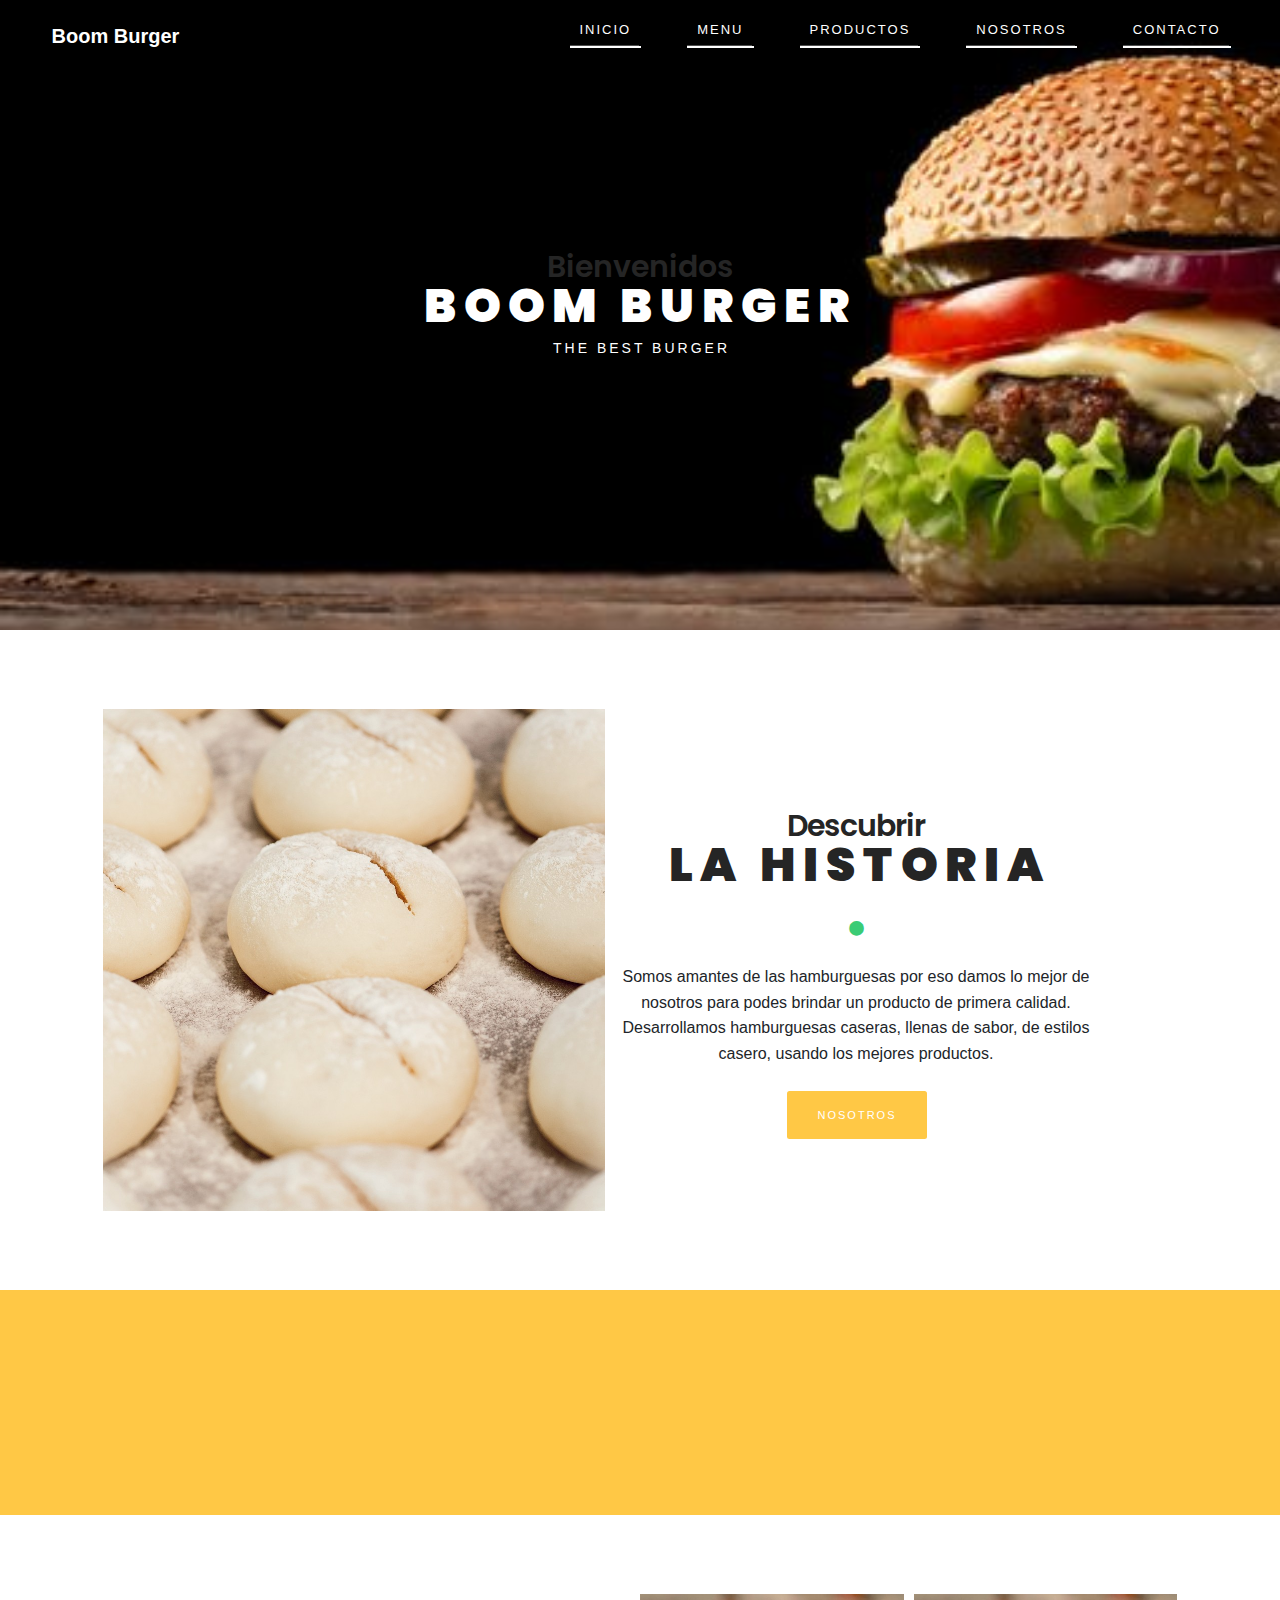
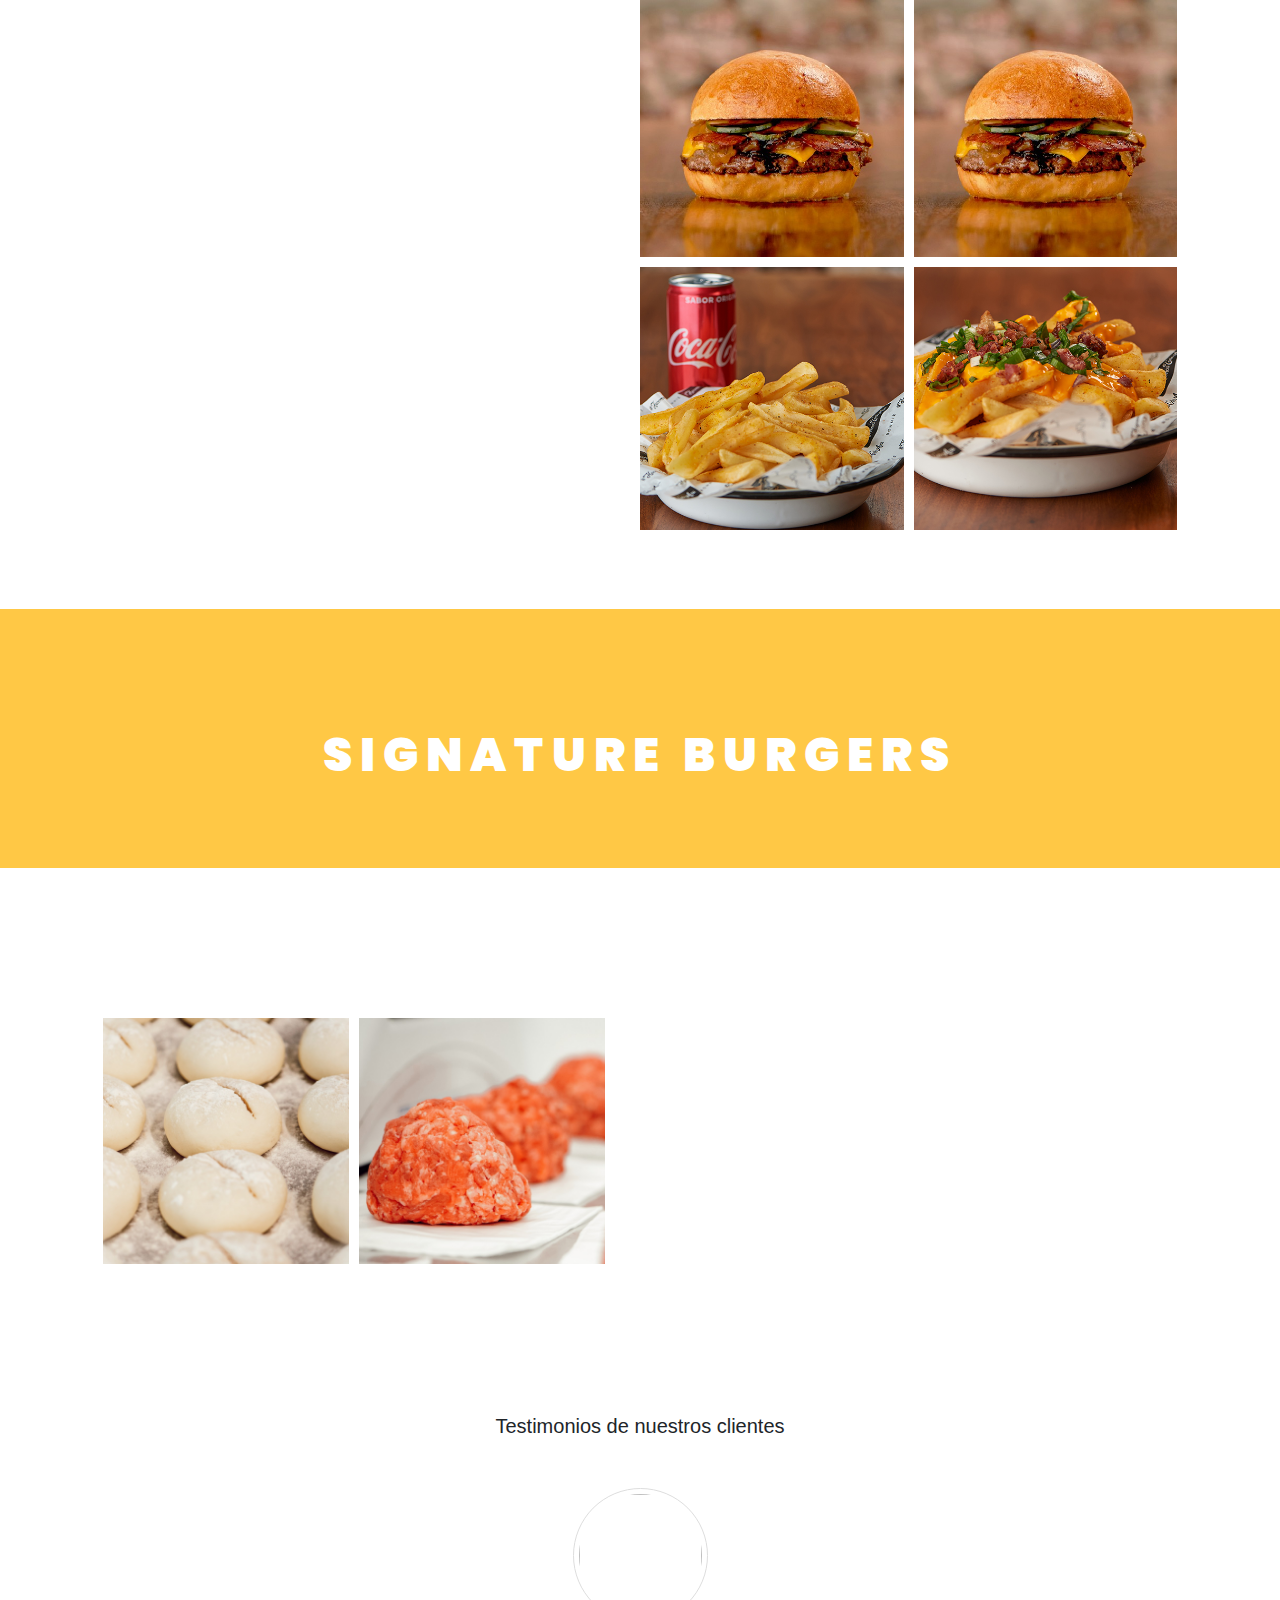
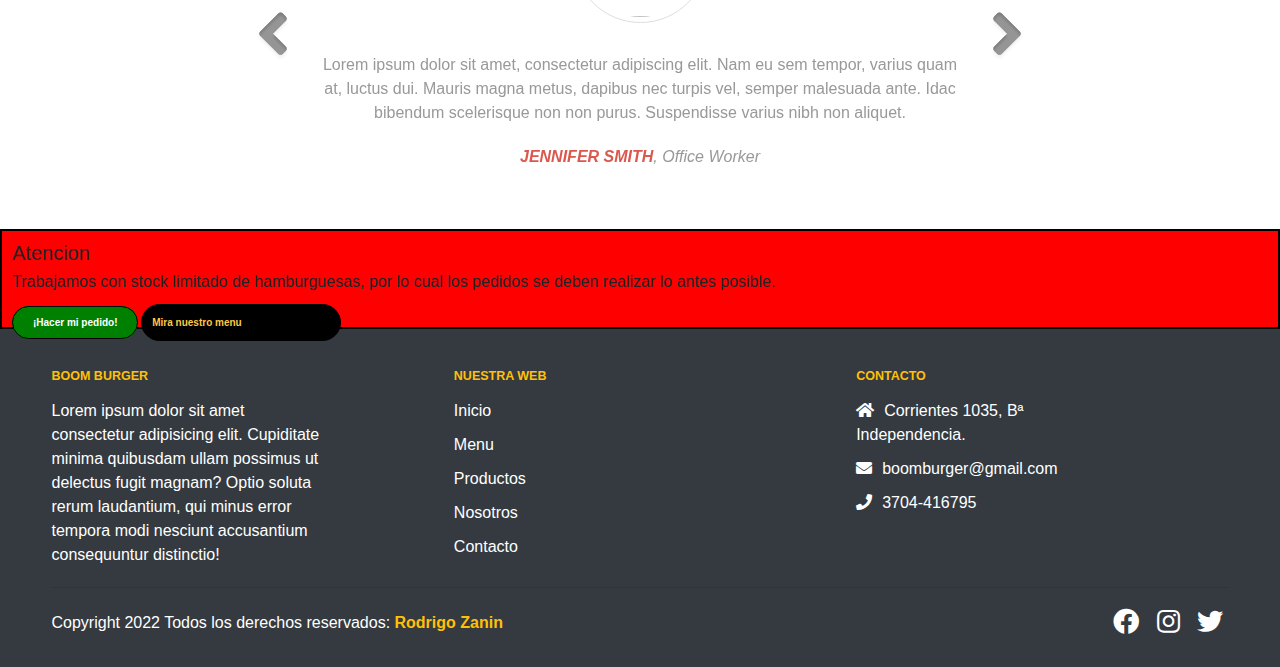
==== commit 859a5c79: "agregando sass2 y seo" ====
--- a/index.html
+++ b/index.html
@@ -4,13 +4,17 @@
     <meta charset="UTF-8">
     <meta http-equiv="X-UA-Compatible" content="IE=edge">
     <meta name="viewport" content="width=device-width, initial-scale=1.0">
+    <!-- seo -->
+    <meta name="description" content="Hamburguesas caseras, utilizando los mejores productos">
+    <meta name="keywords" content="Hamburguesas,caseras,food, comida rapida, papas fritas, hamburguesas americanas">
+    <!-- tipografia -->
     <link rel="stylesheet" href="https://cdnjs.cloudflare.com/ajax/libs/font-awesome/5.11.2/css/all.min.css">
      <!-- bootstrap -->
      <link rel="stylesheet" href="https://stackpath.bootstrapcdn.com/bootstrap/4.5.0/css/bootstrap.min.css">
    <!--  animacion -->
     <link href="https://unpkg.com/aos@2.3.1/dist/aos.css" rel="stylesheet">
     <!-- estilos -->
-    <link rel="stylesheet" href="./estilos/estilos.css">
+    <link rel="stylesheet" href="./estilos/main.css">
     <title>Boom Burger</title>
 </head>
 <body>
@@ -43,7 +47,7 @@
             </nav>
         </div>
     </header>
-
+    
     <section class="hero" id="hero">
         <div class="container">
             <h2 class="h2-sub">
@@ -53,6 +57,9 @@
             <div class="he-des">
                 <h5>THE BEST BURGER</h5>
             </div>
+            <!-- <video onloadedmetadata="this.muted=true" autoplay loop>
+                <source src="./images/product.mp4">
+            </video> -->
         </div>
     </section>
 
@@ -64,10 +71,10 @@
                 </div>
                 <div class="res-des pad-rig">
                     <div class="global">
-                        <h2 class="h2-sub">
+                        <h3 class="h2-sub">
                             <span class="fil">D</span>escubrir
-                        </h2>
-                        <h1 class="head hea-dark">La Historia</h1>
+                        </h3>
+                        <h2 class="head hea-dark">La Historia</h2>
                         <div class="circle">
                             <i class="fas fa-circle"></i>
                         </div>
@@ -92,7 +99,7 @@
             </div>
         </div>
     </section>
-
+    
     <section class="disco">
         <div class="container">
             <div class="res-info">
@@ -110,7 +117,7 @@
                     <p>
                         Lorem ipsum dolor sit amet consectetur adipisicing elit. Voluptate expedita ipsa praesentium architecto nemo et vitae, corrupti, optio voluptates adipisci pariatur voluptatum quos velit! Nemo, illo? Velit suscipit quam molestias.
                     </p>
-                    <a href="#" class="btn cta-btn">Menu</a>
+                    <a href="./paginas/menu.html" class="btn cta-btn">Menu</a>
                 </div> 
             </div>           
                     <div class="image-group pad-ring">
@@ -127,8 +134,8 @@
         <div class="container">
             <div class="global">
 
-               <h1 class="head">
-                signature burgers</h1>
+               <h2 class="head">
+                signature burgers</h2>
             </div>
         </div>
     </section>
@@ -196,11 +203,11 @@
         </div>
     </div>
 
-    <!-- Icono de WSP -->
-    <div class="container-redes">
-        <a href="https://api.whatsapp.com/send?phone=3704416795&text=Quisiera hacer un pedido" target="_blank">
-           <img src="./images/wsp.png" title="Enviar mensaje de WhatsApp" alt=""> 
-        </a>
+    <div class="muestra-texto">
+        <h2 class="titulo">Atencion</h2>
+        <p>Trabajamos con stock limitado de hamburguesas, por lo cual los pedidos se deben realizar lo antes posible.</p>
+        <a href="#" class="boton boton-verde">¡Hacer mi pedido!</a>
+        <a href="./paginas/menu.html" class="boton boton-menu">Mira nuestro menu</a>
     </div>
 
     <!-- footer -->
@@ -213,27 +220,21 @@
                 </div>
                 <div class="col-md-2 col-lg-2 col-xl-2 mx-auto mt-3">
                     <h5 class="text-uppercase mb-4 font-weight-bold text-warning">Nuestra Web</h5>
-
                     <p>
                         <a href="./index.html" class="text-white" style="text-decoration: none;">Inicio</a>
                     </p>
-
                     <p>
                         <a href="./paginas/menu.html" class="text-white" style="text-decoration: none;">Menu</a>
                     </p>
-
                     <p>
                         <a href="./paginas/productos.html" class="text-white" style="text-decoration: none;">Productos</a>
                     </p>
-
                     <p>
                         <a href="./paginas/nosotros.html" class="text-white" style="text-decoration: none;">Nosotros</a>
                     </p>
-
                     <p>
                         <a href="./paginas/contacto.html" class="text-white" style="text-decoration: none;">Contacto</a>
                     </p>
-
                 </div>
                <!--  <div class="col-md-3 col-lg-2 col-lx-2 mx-auto mt-3">
                     <h5 class="text-uppercase mb-4 font-weight-bold text-warning">Texto</h5>
@@ -267,22 +268,19 @@
                     <div class="text-center text-md-right">
                         <ul class="list-unstyled list-inline">
                             <li class="list-inline-item">
-                                <a href="" class="btn-floating btn-sm text-white" style="font-size: 26px;"><i class="fab fa-facebook"></i></a>
+                                <a href="#" class="btn-floating btn-sm text-white" style="font-size: 26px;"><i class="fab fa-facebook"></i></a>
                             </li>
                             <li class="list-inline-item">
-                                <a href="" class="btn-floating btn-sm text-white" style="font-size: 26px;"><i class="fab fa-instagram"></i></a>
+                                <a href="#" class="btn-floating btn-sm text-white" style="font-size: 26px;"><i class="fab fa-instagram"></i></a>
                             </li>
                             <li class="list-inline-item"> 
-                                <a href="" class="btn-floating btn-sm text-white" style="font-size: 26px;"><i class="fab fa-twitter"></i></a>
+                                <a href="#" class="btn-floating btn-sm text-white" style="font-size: 26px;"><i class="fab fa-twitter"></i></a>
                             </li>
                         </ul>
                     </div>
                 </div>
-
-            </div>
-
-        </div>
-
+            </div>
+        </div>
     </footer>
 
     <script>
--- a/estilos/main.css
+++ b/estilos/main.css
@@ -0,0 +1,636 @@
+@charset "UTF-8";
+@import url("https://fonts.googleapis.com/css2?family=Poppins:ital,wght@0,200;0,300;0,400;0,500;0,600;1,200;1,300;1,400&display=swap");
+/* estilos globales */
+* {
+  margin: 0;
+  padding: 0;
+  -webkit-box-sizing: border-box;
+          box-sizing: border-box;
+}
+
+*::before {
+  margin: 0;
+  padding: 0;
+  -webkit-box-sizing: border-box;
+          box-sizing: border-box;
+}
+
+*::after {
+  margin: 0;
+  padding: 0;
+  -webkit-box-sizing: border-box;
+          box-sizing: border-box;
+}
+
+html {
+  font-family: 'Poppins', sans-serif;
+  font-size: 10px;
+  color: #000;
+}
+
+body {
+  overflow-x: hidden;
+}
+
+section {
+  padding: 3.9rem 0;
+  overflow: hidden;
+}
+
+img {
+  width: 100%;
+  max-width: 100%;
+}
+
+a {
+  text-decoration: none;
+}
+
+p {
+  font-size: 1.6rem;
+}
+
+.container {
+  width: 100%;
+  max-width: 122.5rem;
+  margin: 0 auto;
+  padding: 0 2.4rem;
+}
+
+header {
+  width: 100%;
+  position: absolute;
+  top: 0;
+  left: 0;
+  z-index: 1;
+  background-image: -webkit-gradient(linear, left top, left bottom, from(rgba(0, 0, 0, 0.5)), to(transparent));
+  background-image: linear-gradient(to bottom, rgba(0, 0, 0, 0.5), transparent);
+}
+
+/* COMIENZO DEL NAVEGADOR */
+.nav {
+  height: 7.2rem;
+  display: -webkit-box;
+  display: -ms-flexbox;
+  display: flex;
+  -webkit-box-align: center;
+      -ms-flex-align: center;
+          align-items: center;
+  -webkit-box-pack: center;
+      -ms-flex-pack: center;
+          justify-content: center;
+}
+
+.nav::before {
+  content: '';
+  position: fixed;
+  top: 0;
+  left: 0;
+  width: 100vh;
+  height: 100vh;
+  background-color: rgba(0, 0, 0, 0.8);
+  z-index: 1000;
+  opacity: 0;
+  -webkit-transform: scale(0);
+          transform: scale(0);
+  -webkit-transition: opacity .5s;
+  transition: opacity .5s;
+}
+
+.menu-toggle {
+  color: #fff;
+  font-size: 2.2rem;
+  position: absolute;
+  top: 50%;
+  -webkit-transform: translateY(-50%);
+          transform: translateY(-50%);
+  right: 2.5rem;
+  cursor: pointer;
+  z-index: 1500;
+}
+
+.fa-times {
+  display: none;
+}
+
+.nav-list {
+  list-style: none;
+  position: fixed;
+  top: 0;
+  left: 0;
+  width: 80%;
+  height: 100vh;
+  background-color: #252525;
+  padding: 4.4rem;
+  display: -webkit-box;
+  display: -ms-flexbox;
+  display: flex;
+  -webkit-box-orient: vertical;
+  -webkit-box-direction: normal;
+      -ms-flex-direction: column;
+          flex-direction: column;
+  -ms-flex-pack: distribute;
+      justify-content: space-around;
+  z-index: 1250;
+  -webkit-transform: translateX(-100%);
+          transform: translateX(-100%);
+  -webkit-transition: -webkit-transform .5s;
+  transition: -webkit-transform .5s;
+  transition: transform .5s;
+  transition: transform .5s, -webkit-transform .5s;
+}
+
+.open .fa-times {
+  display: block;
+}
+
+.open .fa-bars {
+  display: none;
+}
+
+.open .nav-list {
+  -webkit-transform: translateX(0);
+          transform: translateX(0);
+}
+
+.open .nav::before {
+  opacity: 1;
+  -webkit-transform: scale(1);
+          transform: scale(1);
+}
+
+.logo {
+  color: #fff;
+  font-size: 2rem;
+  font-weight: 600;
+}
+
+.logo img {
+  width: 50%;
+}
+
+.nav-item {
+  border-bottom: 2px solid rgba(255, 255, 255, 0.3);
+}
+
+.nav-link {
+  display: block;
+  color: #fff;
+  text-transform: uppercase;
+  font-size: 1.6rem;
+  letter-spacing: 2px;
+  margin-right: -2px;
+}
+
+.nav-link:hover {
+  color: #ffc845;
+}
+
+/* FIN DEL NAVEGADOR */
+/* hero */
+.hero {
+  width: 100%;
+  height: 70vh;
+  background: url("../images/imagen2.jpg") center no-repeat;
+  background-size: cover;
+  display: -webkit-box;
+  display: -ms-flexbox;
+  display: flex;
+  -webkit-box-align: center;
+      -ms-flex-align: center;
+          align-items: center;
+  text-align: center;
+}
+
+.h2-sub {
+  font-size: 3rem;
+  font-family: 'Poppins', sans-serif;
+  color: #252525;
+  font-weight: 600;
+  line-height: .4;
+}
+
+.fil {
+  text-transform: uppercase;
+  font-size: 3rem;
+}
+
+.head {
+  color: #fff;
+  font-size: 3.7rem;
+  font-family: 'Poppins', sans-serif;
+  text-transform: uppercase;
+  font-weight: 900;
+  letter-spacing: .5rem;
+}
+
+.circle {
+  font-size: 1.5rem;
+  color: #3bcc75;
+  margin: 0 1.6rem;
+}
+
+.he-des h5 {
+  color: #fff;
+  font-size: 1.4rem;
+  font-weight: 100;
+  text-transform: uppercase;
+  margin-bottom: 1.2rem;
+  letter-spacing: 3px;
+  margin-right: -3px;
+}
+
+.btn {
+  display: inline-block;
+  text-transform: uppercase;
+  letter-spacing: 2px;
+  margin-right: -2px;
+}
+
+.cta-btn {
+  font-size: 1.1rem;
+  background-color: #ffc845;
+  padding: 1.5rem 3rem;
+  color: #fff;
+  border-radius: -4rem;
+}
+
+.cta-btn:hover {
+  color: #fff;
+  background-color: #3bcc75;
+}
+
+.cta-btn:focus {
+  color: #fff;
+  background-color: #3bcc75;
+}
+
+.global {
+  text-align: center;
+  margin-top: 3.9rem;
+}
+
+.global .circle {
+  color: #3bcc75;
+  margin: 2.4rem 0;
+}
+
+.global .h2-sub {
+  letter-spacing: -1px;
+  line-height: .42;
+}
+
+.dis-sto .global {
+  margin-top: 6.9rem;
+}
+
+.hea-dark {
+  color: #252525;
+  letter-spacing: .7rem;
+  margin-right: -0.7rem;
+}
+
+.res-info {
+  text-align: center;
+}
+
+.res-des {
+  margin-bottom: 3rem;
+}
+
+.res-des p {
+  line-height: 1.6;
+  margin-bottom: 2.4rem;
+}
+
+/* MENU */
+.taste {
+  background-color: #ffc845;
+  background: cover;
+}
+
+.taste:hover {
+  background-color: #252525;
+  -webkit-transition: background-color 2s;
+  transition: background-color 2s;
+  color: #fff;
+}
+
+.bt {
+  min-height: 25vh;
+  display: -webkit-box;
+  display: -ms-flexbox;
+  display: flex;
+  -webkit-box-align: center;
+      -ms-flex-align: center;
+          align-items: center;
+}
+
+/* burger */
+/* PAGINA DEL MENU */
+/* carrusel */
+/* icono de wsp */
+/* efecto del texto */
+.image-group {
+  display: -ms-grid;
+  display: grid;
+  -ms-grid-columns: (1fr)[2];
+      grid-template-columns: repeat(2, 1fr);
+  grid-gap: 1rem;
+}
+
+.disco .res-des {
+  padding-top: 3rem;
+  margin-bottom: 0;
+}
+
+.pb {
+  background-color: #ffc845;
+  background-size: cover;
+}
+
+.pb:hover {
+  background-color: #252525;
+  -webkit-transition: background-color 2s;
+  transition: background-color 2s;
+  color: #fff;
+}
+
+.descripcion {
+  padding: 7.9rem 0;
+  background-color: #252525;
+  color: #fff;
+  text-align: center;
+  position: relative;
+}
+
+.desc-content-about h4 {
+  font-size: 4rem;
+  text-transform: uppercase;
+  font-weight: 100;
+  letter-spacing: 3px;
+  margin-bottom: 3rem;
+}
+
+.news-cards {
+  display: -ms-grid;
+  display: grid;
+  -ms-grid-columns: (1fr)[4];
+      grid-template-columns: repeat(4, 1fr);
+  gap: 25px;
+  margin: 70px 0;
+}
+
+.news-cards img {
+  width: 50%;
+  height: 180px;
+}
+
+.news-cards h3 {
+  font-size: 20px;
+  margin: 10px 0;
+}
+
+.news-cards a {
+  padding: 10px 0;
+  color: #f2f2f2;
+  text-transform: uppercase;
+  display: inline-block;
+  font-weight: bold;
+  border-radius: 50px;
+}
+
+/* MEDIA DE PAGINA DE MENU */
+@media screen and (max-width: 800px) {
+  .news-cards {
+    display: -ms-grid;
+    display: grid;
+    -ms-grid-columns: (1fr)[2];
+        grid-template-columns: repeat(2, 1fr);
+    gap: 25px;
+    margin: 70px 0;
+  }
+}
+
+/* MEDIA QUERIS */
+@media screen and (min-width: 900px) {
+  section {
+    padding: 7.9rem;
+  }
+  .menu-toggle {
+    display: none;
+  }
+  .nav {
+    -webkit-box-pack: justify;
+        -ms-flex-pack: justify;
+            justify-content: space-between;
+  }
+  .nav-list {
+    position: initial;
+    width: initial;
+    height: initial;
+    background-color: transparent;
+    padding: 0;
+    -webkit-box-pack: initial;
+        -ms-flex-pack: initial;
+            justify-content: initial;
+    -webkit-box-orient: horizontal;
+    -webkit-box-direction: normal;
+        -ms-flex-direction: row;
+            flex-direction: row;
+    -webkit-transform: initial;
+            transform: initial;
+    -webkit-transition: initial;
+    transition: initial;
+  }
+  .nav-item {
+    margin: 0 2.4rem;
+  }
+  .nav-item:last-child {
+    margin-right: 0;
+  }
+  .nav-link {
+    font-size: 1.3rem;
+  }
+  .active {
+    position: relative;
+  }
+  .active::before {
+    content: '';
+    position: absolute;
+    width: 100%;
+    height: 2px;
+    background-color: #fff;
+    left: 0;
+    bottom: -3px;
+  }
+  .h2-sub {
+    font-size: 3rem;
+  }
+  .fil {
+    font-size: 3rem;
+  }
+  .head {
+    font-size: 4.7rem;
+    letter-spacing: .8rem;
+  }
+  .res-info {
+    display: -webkit-box;
+    display: -ms-flexbox;
+    display: flex;
+    -webkit-box-align: center;
+        -ms-flex-align: center;
+            align-items: center;
+  }
+  .res-info > div {
+    -webkit-box-flex: 1;
+        -ms-flex: 1;
+            flex: 1;
+  }
+  .pad-rig {
+    padding-right: 7rem;
+  }
+  /* carrusel */
+  .carousel {
+    margin: 50px auto;
+    padding: 0 70px;
+  }
+  .carousel .item .img-box {
+    width: 135px;
+    height: 135px;
+    margin: 0 auto;
+    padding: 5px;
+    border: 1px solid #ddd;
+    border-radius: 50%;
+  }
+  .carousel .img-box img {
+    width: 100%;
+    height: 100%;
+    display: block;
+    border-radius: 50%;
+  }
+  .carousel .testimonial {
+    padding: 30px 0 10px;
+  }
+  .carousel .overview {
+    font-style: italic;
+  }
+  .carousel .overview b {
+    text-transform: uppercase;
+    color: #db584e;
+  }
+  .carousel .carousel-control {
+    width: 40px;
+    height: 40px;
+    margin-top: -20px;
+    top: 50%;
+    background: none;
+  }
+  .carousel .carousel-indicators {
+    bottom: -40px;
+  }
+  .carousel-item {
+    color: #999;
+    font-size: 14px;
+    text-align: center;
+    overflow: hidden;
+    min-height: 290px;
+  }
+  .carousel-control i {
+    font-size: 68px;
+    line-height: 42px;
+    position: absolute;
+    display: inline-block;
+    color: rgba(0, 0, 0, 0.8);
+    text-shadow: 0 3px 3px #e6e6e6, 0 0 0 #000;
+  }
+  .carousel-indicators li {
+    width: 10px;
+    height: 10px;
+    margin: 1px 3px;
+    border-radius: 50%;
+    background: #999;
+    border-color: transparent;
+    -webkit-box-shadow: inset 0 2px 1px rgba(0, 0, 0, 0.2);
+            box-shadow: inset 0 2px 1px rgba(0, 0, 0, 0.2);
+  }
+  .carousel-indicators li.active {
+    width: 10px;
+    height: 10px;
+    margin: 1px 3px;
+    border-radius: 50%;
+    background: #555;
+    -webkit-box-shadow: inset 0 2px 1px rgba(0, 0, 0, 0.2);
+            box-shadow: inset 0 2px 1px rgba(0, 0, 0, 0.2);
+  }
+  /* efecto del texto */
+  .heade:before {
+    content: '';
+    -webkit-animation: changingTxt 4s linear infinite;
+            animation: changingTxt 4s linear infinite;
+    font-family: 'Gill Sans MT';
+    font-size: 40px;
+  }
+}
+
+/* EFECTO DE PALABRAS */
+@-webkit-keyframes changingTxt {
+  0% {
+    content: 'WE';
+  }
+  20% {
+    content: 'MAKE';
+  }
+  40% {
+    content: 'HAMBURGUERS';
+  }
+  60% {
+    content: '¡¡ WE MAKE HAMBURGUERS !!';
+  }
+}
+@keyframes changingTxt {
+  0% {
+    content: 'WE';
+  }
+  20% {
+    content: 'MAKE';
+  }
+  40% {
+    content: 'HAMBURGUERS';
+  }
+  60% {
+    content: '¡¡ WE MAKE HAMBURGUERS !!';
+  }
+}
+
+/* mapa */
+.muestra-texto {
+  background-color: #ff0000;
+  padding: 10px;
+  border: 2px solid black;
+  height: 100px;
+}
+
+.boton, .boton-verde {
+  display: inline;
+  width: 200px;
+  text-decoration: none;
+  padding: 10px 20px;
+  border: 1px solid #000;
+  border-radius: 20px;
+  font-weight: 700;
+}
+
+.boton-verde {
+  background-color: green;
+  color: white;
+}
+
+/* mixin */
+.boton-menu {
+  display: inline-block;
+  padding: 10px;
+  color: #ffc845;
+  background-color: black;
+}
+/*# sourceMappingURL=main.css.map */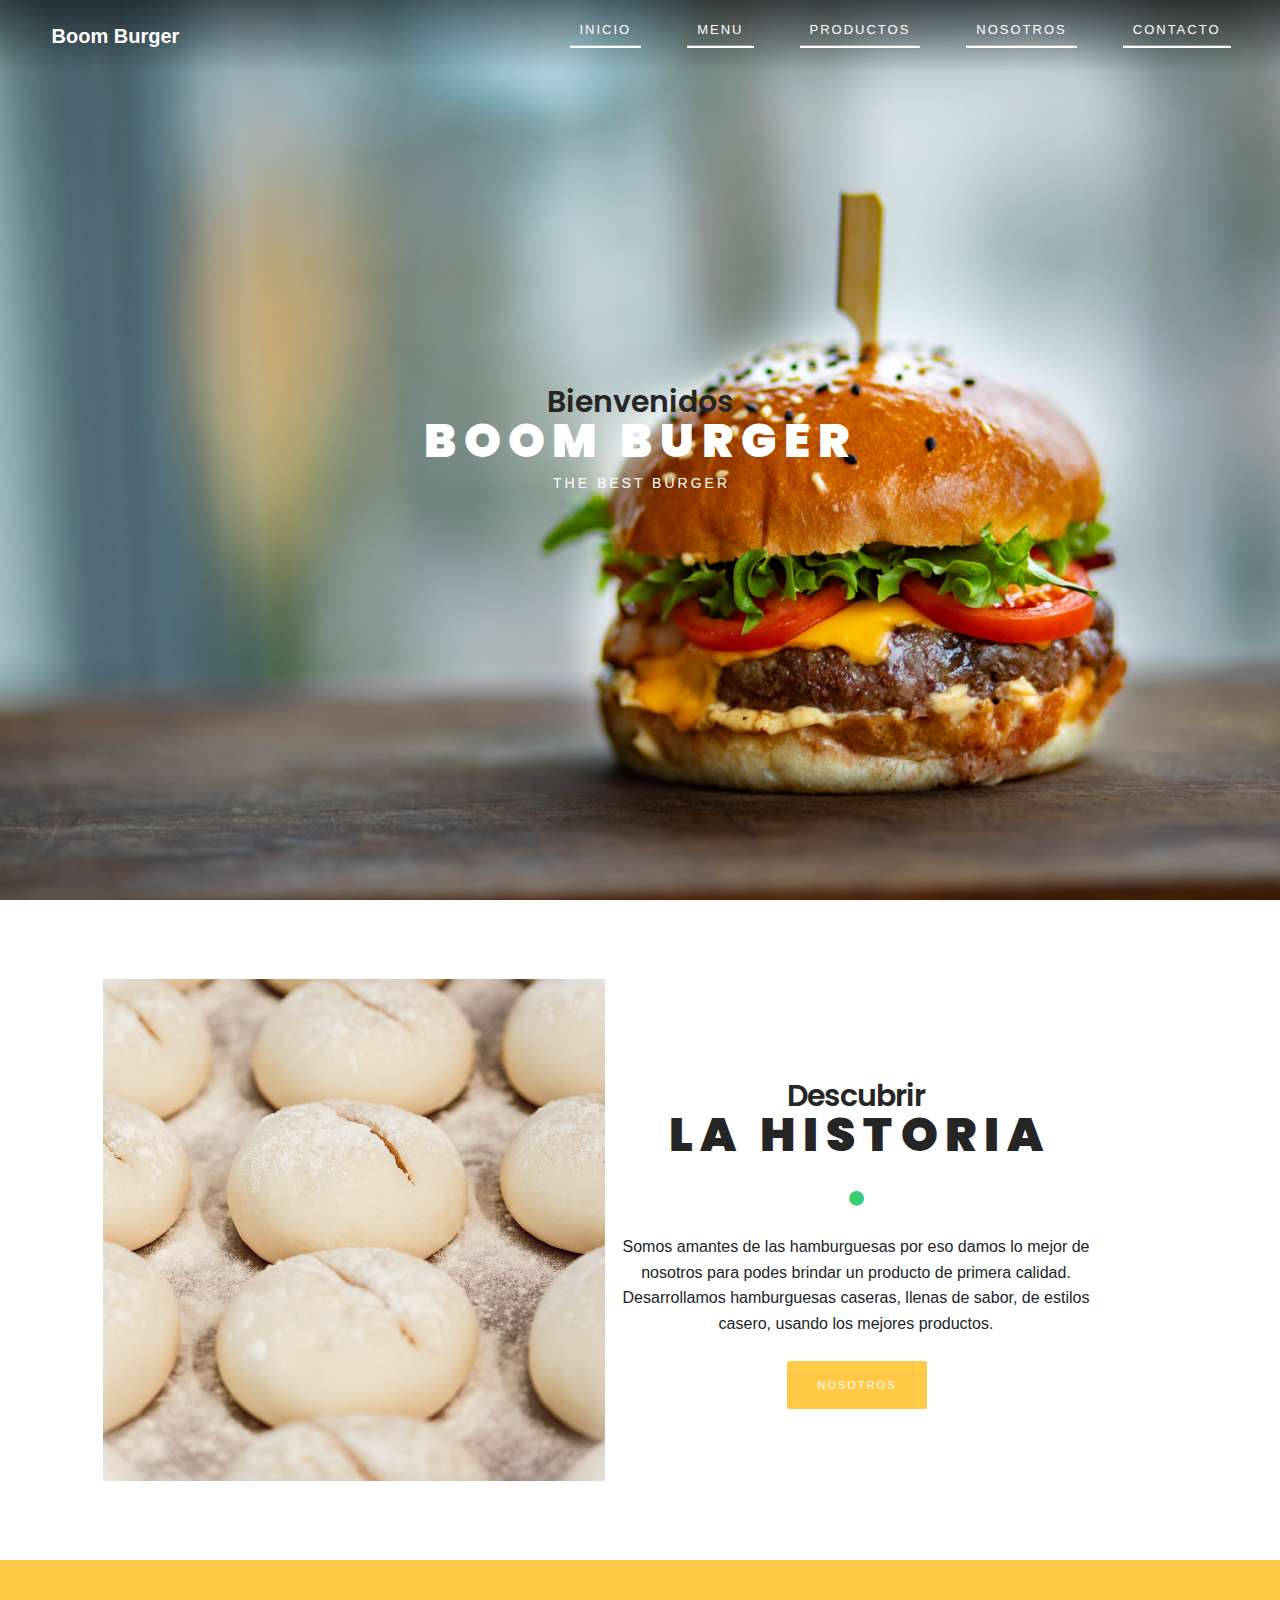
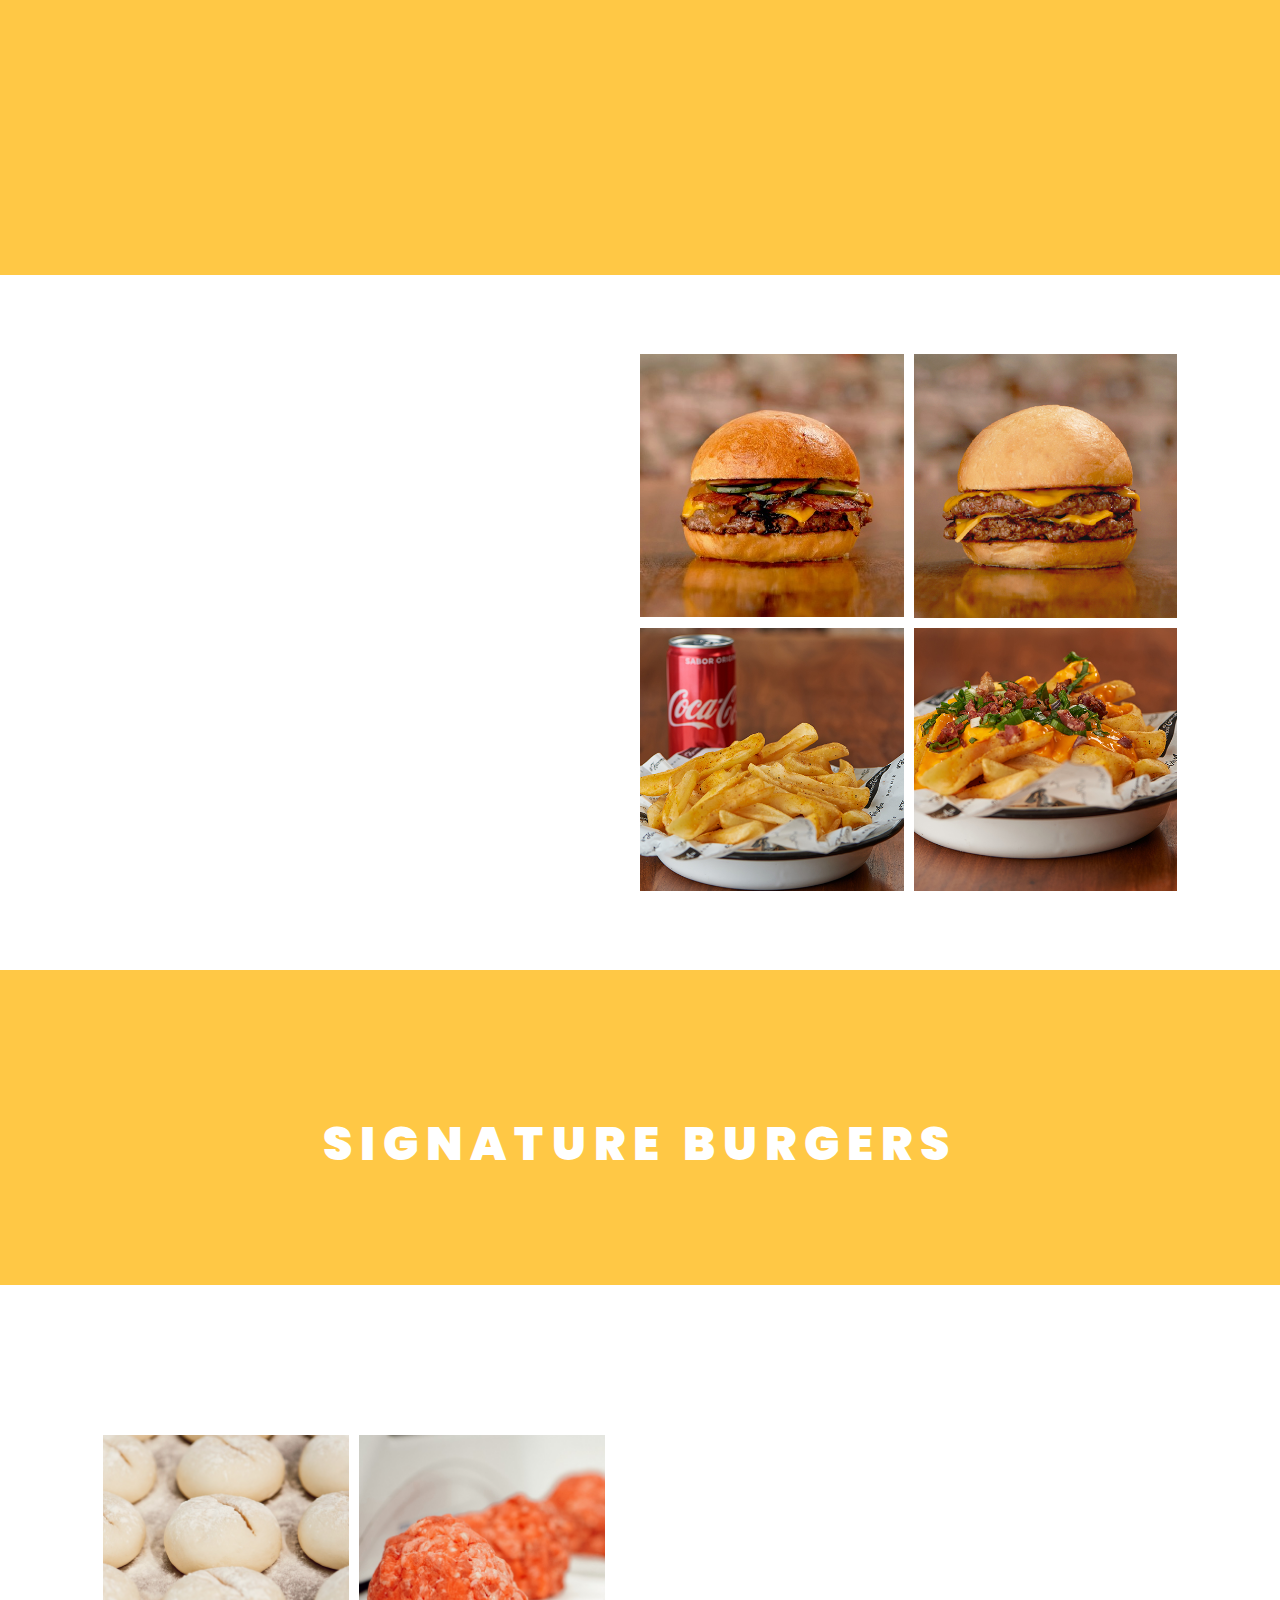
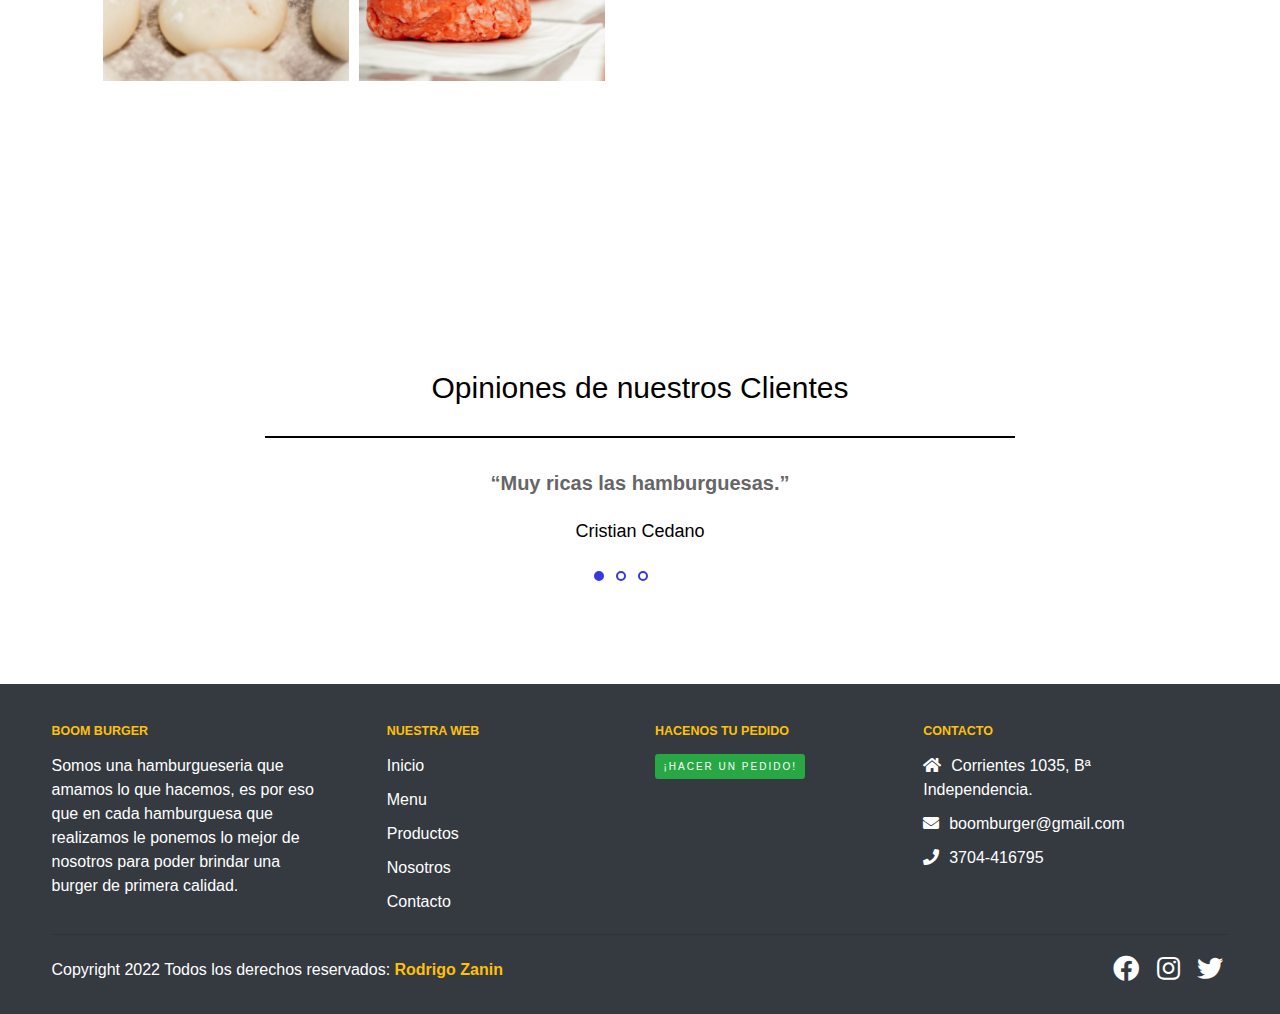
==== commit ac986b4a: "trabajo final" ====
--- a/index.html
+++ b/index.html
@@ -18,7 +18,6 @@
     <title>Boom Burger</title>
 </head>
 <body>
-    
     <header>
         <div class="container">
             <nav class="nav">
@@ -26,7 +25,7 @@
                     <i class="fas fa-bars"></i>
                     <i class="fas fa-times"></i>
                 </div>
-                <a href="#" class="logo">Boom Burger</a>
+                <a href="./index.html" class="logo">Boom Burger</a>
                 <ul class="nav-list">
                     <li class="nav-item">
                         <a href="./index.html" class="nav-link active">Inicio</a>
@@ -47,7 +46,8 @@
             </nav>
         </div>
     </header>
-    
+
+    <!-- SECCION DEL BANNER -->
     <section class="hero" id="hero">
         <div class="container">
             <h2 class="h2-sub">
@@ -57,17 +57,15 @@
             <div class="he-des">
                 <h5>THE BEST BURGER</h5>
             </div>
-            <!-- <video onloadedmetadata="this.muted=true" autoplay loop>
-                <source src="./images/product.mp4">
-            </video> -->
-        </div>
-    </section>
-
+        </div>
+    </section>
+
+    <!-- SECCION CORRESPONDIENTE A LA DESCRIPCION DE LA HISTORIA -->
     <section class="dis-sto">
         <div class="container">
             <div class="res-info">
                 <div>
-                    <img src="./images/nosotros.jpg" alt="">
+                    <img src="./images/nosotros.jpg" alt="nosotros">
                 </div>
                 <div class="res-des pad-rig">
                     <div class="global">
@@ -88,18 +86,18 @@
             </div>
         </div>
     </section>
-
+    <!-- seccion correspondiente a la animacion de letras -->
     <section class="taste bt">
         <div class="container">
             <div class="global">
                 <h2 class="h2-sub">
                     <!-- <span class="fil">B</span>urger -->
                 </h2>
-                <h1 class="heade"></h1>
-            </div>
-        </div>
-    </section>
-    
+                <h2 class="heade"></h2>
+            </div>
+        </div>
+    </section>
+    <!-- seccion del menu con las imagenes -->
     <section class="disco">
         <div class="container">
             <div class="res-info">
@@ -109,43 +107,41 @@
                         <h2 class="h2-sub">
                             <span class="fil">D</span>escubrir
                         </h2>
-                        <h1 class="head hea-dark">Nuestro Menu</h1>
+                        <h2 class="head hea-dark">Nuestro Menu</h2>
                         <div class="circle">
                             <i class="fas fa-circle"></i>
                         </div>
                     </div>
                     <p>
-                        Lorem ipsum dolor sit amet consectetur adipisicing elit. Voluptate expedita ipsa praesentium architecto nemo et vitae, corrupti, optio voluptates adipisci pariatur voluptatum quos velit! Nemo, illo? Velit suscipit quam molestias.
+                        Nuestras burgers están hechas con carne 100% de res, con pan casero que horneamos todos los días y una selección de ingredientes que las hacen únicas. Incluyen papas fritas .
                     </p>
                     <a href="./paginas/menu.html" class="btn cta-btn">Menu</a>
                 </div> 
             </div>           
                     <div class="image-group pad-ring">
-                        <img src="./images/burger.jpg" alt="">
-                        <img src="./images/burger.jpg" alt="">
-                        <img src="./images/papa-comunes.jpg" alt="">
-                        <img src="./images/papa-cheddar.jpg" alt="">
+                        <img src="./images/burger.jpg" alt="hamburguesa de menu">
+                        <img src="./images/cheese.jpg" alt="hamburguesa de menu">
+                        <img src="./images/papa-comunes.jpg" alt="papas comunes">
+                        <img src="./images/papa-cheddar.jpg" alt="papas con cheddar">
                     </div>  
             </div>
         </div>
     </section>
-    
     <section class="pb bt">
         <div class="container">
             <div class="global">
-
                <h2 class="head">
-                signature burgers</h2>
-            </div>
-        </div>
-    </section>
-
+                signature burgers
+               </h2>
+            </div>
+        </div>
+    </section>
     <section>
         <div class="container">
             <div class="res-info">
                 <div class="image-group">
-                    <img src="./images/nosotros.jpg" alt="">
-                    <img src="./images/nosotros-01.jpg" alt="">
+                    <img src="./images/nosotros.jpg" alt="imagen de nostros">
+                    <img src="./images/nosotros-01.jpg" alt="imagen de nosotros">
                 </div>
                 <div class="res-des pad-rig">
                     <div data-aos="fade-right" data-aos-offset="300" data-aos-easing="ease-in-sine">
@@ -153,13 +149,13 @@
                             <h2 class="h2-sub">
                                 <span class="fil">N</span>uestros
                             </h2>
-                            <h1 class="head hea-dark">Productos</h1>
+                            <h2 class="head hea-dark">Productos</h2>
                             <div class="circle">
                                 <i class="fas fa-circle"></i>
                             </div>
                         </div>
                         <p>
-                            Lorem ipsum dolor sit amet consectetur adipisicing elit. Voluptate expedita ipsa praesentium architecto nemo et vitae, corrupti, optio voluptates adipisci pariatur voluptatum quos velit! Nemo, illo? Velit suscipit quam molestias.
+                            En Boom, recibimos carne de ternera, la picamos y hacemos las hamburguesas en el día. De la misma manera, producimos nuestra propia barbacoa. Todas las mañanas horneamos nuestros panes, pensados especialmente para cada hamburguesas.
                         </p>
                         <a href="../paginas/productos.html" class="btn cta-btn">Ver productos</a>
                     </div>
@@ -167,48 +163,50 @@
             </div>
         </div>
     </section>
-
-    <div class="container">
-        <div class="row">
-            <div class="col-md-8 col-center m-auto">
-                <h2 style="text-align: center;">Testimonios de nuestros clientes</h2>
-                <div id="myCarousel" class="carousel slide" data-ride="carousel">
-                    <!-- Carousel -->
-                    <div class="carousel-inner">
-                        <div class="item carousel-item active">
-                            <div class="img-box"><img src="https://i.ibb.co/d5DY64w/img1.jpg" alt=""></div>
-                            <p class="testimonial">Lorem ipsum dolor sit amet, consectetur adipiscing elit. Nam eu sem tempor, varius quam at, luctus dui. Mauris magna metus, dapibus nec turpis vel, semper malesuada ante. Idac bibendum scelerisque non non purus. Suspendisse varius nibh non aliquet.</p>
-                            <p class="overview"><b>Jennifer Smith</b>, Office Worker</p>
-                        </div>
-                        <div class="item carousel-item">
-                            <div class="img-box"><img src="https://i.ibb.co/5FF1vqz/img2.jpg" alt=""></div>
-                            <p class="testimonial">Vestibulum quis quam ut magna consequat faucibus. Pellentesque eget nisi a mi suscipit tincidunt. Utmtc tempus dictum risus. Pellentesque viverra sagittis quam at mattis. Suspendisse potenti. Aliquam sit amet gravida nibh, facilisis gravida odio.</p>
-                            <p class="overview"><b>Dauglas McNun</b>, Financial Advisor</p>
-                        </div>
-                        <div class="item carousel-item">
-                            <div class="img-box"><img src="https://i.ibb.co/Trv7hDv/img3.jpg" alt=""></div>
-                            <p class="testimonial">Phasellus vitae suscipit justo. Mauris pharetra feugiat ante id lacinia. Etiam faucibus mauris id tempor egestas. Duis luctus turpis at accumsan tincidunt. Phasellus risus risus, volutpat vel tellus ac, tincidunt fringilla massa. Etiam hendrerit dolor eget rutrum.</p>
-                            <p class="overview"><b>Hellen Wright</b>, Athelete</p>
-                        </div>
-                    </div>
-                    <!-- Carousel Controls -->
-                    <a class="carousel-control left carousel-control-prev" href="#myCarousel" data-slide="prev">
-                        <i class="fa fa-angle-left"></i>
-                    </a>
-                    <a class="carousel-control right carousel-control-next" href="#myCarousel" data-slide="next">
-                        <i class="fa fa-angle-right"></i>
-                    </a>
-                </div>
-            </div>
-        </div>
-    </div>
-
-    <div class="muestra-texto">
-        <h2 class="titulo">Atencion</h2>
-        <p>Trabajamos con stock limitado de hamburguesas, por lo cual los pedidos se deben realizar lo antes posible.</p>
-        <a href="#" class="boton boton-verde">¡Hacer mi pedido!</a>
-        <a href="./paginas/menu.html" class="boton boton-menu">Mira nuestro menu</a>
-    </div>
+    <!-- seccion de testimonios -->
+    <section>
+        <div class="contenido">
+            <h2>Opiniones de nuestros <b>Clientes</b></h2>
+            <hr>
+            <input type="radio" name="slides" id="radio1" checked>
+            <input type="radio" name="slides" id="radio2">
+            <input type="radio" name="slides" id="radio3">
+            <ul class="slides">
+                <li class="slide">
+                    <p>
+                        <q>Muy ricas las hamburguesas.</q>
+                        <span class="author">
+                            Cristian Cedano
+                        </span>
+                    </p>
+                </li>
+
+                <li class="slide">
+                    <p>
+                        <q>Son las mejores que existen.</q>
+                        <span class="author">
+                            Marcos Castaño
+                        </span>
+                    </p>
+                </li>
+
+                <li class="slide">
+                    <p>
+                        <q>Muy ricas las papas y muy buena atencion.</q>
+                        <span class="author">
+                            Cristina Perez
+                        </span>
+                    </p>
+                </li>
+
+            </ul>
+            <div class="navegacion">
+                <label for="radio1" id="radioSelect1"></label>
+                <label for="radio2" id="radioSelect2"></label>
+                <label for="radio3" id="radioSelect3"></label>
+            </div>
+        </div>
+    </section>
 
     <!-- footer -->
     <footer class="bg-dark text-white pt-5 pb-4">
@@ -216,7 +214,7 @@
             <div class="row text-center text-md-left">
                 <div class="col-md-3 col-lg-3 col-xl-3 mx-autp mt-3">
                     <h5 class="text-uppercase mb-4 font-weight-bold text-warning">Boom Burger</h5>
-                    <p>Lorem ipsum dolor sit amet consectetur adipisicing elit. Cupiditate minima quibusdam ullam possimus ut delectus fugit magnam? Optio soluta rerum laudantium, qui minus error tempora modi nesciunt accusantium consequuntur distinctio!</p>
+                    <p>Somos una hamburgueseria que amamos lo que hacemos, es por eso que en cada hamburguesa que realizamos le ponemos lo mejor de nosotros para poder brindar una burger de primera calidad.</p>
                 </div>
                 <div class="col-md-2 col-lg-2 col-xl-2 mx-auto mt-3">
                     <h5 class="text-uppercase mb-4 font-weight-bold text-warning">Nuestra Web</h5>
@@ -236,10 +234,10 @@
                         <a href="./paginas/contacto.html" class="text-white" style="text-decoration: none;">Contacto</a>
                     </p>
                 </div>
-               <!--  <div class="col-md-3 col-lg-2 col-lx-2 mx-auto mt-3">
-                    <h5 class="text-uppercase mb-4 font-weight-bold text-warning">Texto</h5>
-                </div> -->
-
+                <div class="col-md-3 col-lg-2 col-lx-2 mx-auto mt-3">
+                    <h5 class="text-uppercase mb-4 font-weight-bold text-warning">Hacenos tu pedido</h5>
+                    <button type="button" class="btn btn-success">¡hacer un pedido!</button>
+                </div>
                 <div class="col-md-4 col-lg-3 col-lx-3 mx-auto mt-3">
                     <h5 class="text-uppercase mb-4 font-weight-bold text-warning">Contacto</h5>
                     <p>
--- a/estilos/main.css
+++ b/estilos/main.css
@@ -1,73 +1,6 @@
 @charset "UTF-8";
 @import url("https://fonts.googleapis.com/css2?family=Poppins:ital,wght@0,200;0,300;0,400;0,500;0,600;1,200;1,300;1,400&display=swap");
-/* estilos globales */
-* {
-  margin: 0;
-  padding: 0;
-  -webkit-box-sizing: border-box;
-          box-sizing: border-box;
-}
-
-*::before {
-  margin: 0;
-  padding: 0;
-  -webkit-box-sizing: border-box;
-          box-sizing: border-box;
-}
-
-*::after {
-  margin: 0;
-  padding: 0;
-  -webkit-box-sizing: border-box;
-          box-sizing: border-box;
-}
-
-html {
-  font-family: 'Poppins', sans-serif;
-  font-size: 10px;
-  color: #000;
-}
-
-body {
-  overflow-x: hidden;
-}
-
-section {
-  padding: 3.9rem 0;
-  overflow: hidden;
-}
-
-img {
-  width: 100%;
-  max-width: 100%;
-}
-
-a {
-  text-decoration: none;
-}
-
-p {
-  font-size: 1.6rem;
-}
-
-.container {
-  width: 100%;
-  max-width: 122.5rem;
-  margin: 0 auto;
-  padding: 0 2.4rem;
-}
-
-header {
-  width: 100%;
-  position: absolute;
-  top: 0;
-  left: 0;
-  z-index: 1;
-  background-image: -webkit-gradient(linear, left top, left bottom, from(rgba(0, 0, 0, 0.5)), to(transparent));
-  background-image: linear-gradient(to bottom, rgba(0, 0, 0, 0.5), transparent);
-}
-
-/* COMIENZO DEL NAVEGADOR */
+@import url('https://fonts.googleapis.com/css2?family=Oswald&display=swap');
 .nav {
   height: 7.2rem;
   display: -webkit-box;
@@ -186,12 +119,80 @@
   color: #ffc845;
 }
 
+* {
+  margin: 0;
+  padding: 0;
+  -webkit-box-sizing: border-box;
+          box-sizing: border-box;
+}
+
+*::before {
+  margin: 0;
+  padding: 0;
+  -webkit-box-sizing: border-box;
+          box-sizing: border-box;
+}
+
+*::after {
+  margin: 0;
+  padding: 0;
+  -webkit-box-sizing: border-box;
+          box-sizing: border-box;
+}
+
+html {
+  font-family: 'Poppins', sans-serif;
+  font-size: 10px;
+  color: #000;
+}
+
+body {
+  overflow-x: hidden;
+}
+
+section {
+  padding: 3.9rem 0;
+  overflow: hidden;
+}
+
+img {
+  width: 100%;
+  max-width: 100%;
+}
+
+a {
+  text-decoration: none;
+}
+
+p {
+  font-size: 1.6rem;
+}
+
+.container {
+  width: 100%;
+  max-width: 122.5rem;
+  margin: 0 auto;
+  padding: 0 2.4rem;
+}
+
+header {
+  width: 100%;
+  position: absolute;
+  top: 0;
+  left: 0;
+  z-index: 1;
+  background-image: -webkit-gradient(linear, left top, left bottom, from(rgba(0, 0, 0, 0.5)), to(transparent));
+  background-image: linear-gradient(to bottom, rgba(0, 0, 0, 0.5), transparent);
+}
+
+/* estilos globales */
+/* COMIENZO DEL NAVEGADOR */
 /* FIN DEL NAVEGADOR */
 /* hero */
 .hero {
   width: 100%;
-  height: 70vh;
-  background: url("../images/imagen2.jpg") center no-repeat;
+  height: 100vh;
+  background: url("../images/banner1.jpg") center no-repeat;
   background-size: cover;
   display: -webkit-box;
   display: -ms-flexbox;
@@ -209,7 +210,21 @@
   font-weight: 600;
   line-height: .4;
 }
-
+/* nosotros */
+.h2-sub2 {
+  font-size: 2rem;
+  font-family:  'Oswald', sans-serif;
+  color: #252525;
+  font-weight: 600;
+  line-height: .4;
+  padding-bottom: 10px;
+}
+
+.heada{
+  font-size: 12rem;
+  font-family:  'Oswald', sans-serif;;
+}
+/* fin de nosotros */
 .fil {
   text-transform: uppercase;
   font-size: 3rem;
@@ -317,7 +332,7 @@
 }
 
 .bt {
-  min-height: 25vh;
+  min-height: 35vh;
   display: -webkit-box;
   display: -ms-flexbox;
   display: flex;
@@ -349,6 +364,11 @@
   background-size: cover;
 }
 
+.pba{
+  background-color: #ffc845;
+  background-size: cover;
+}
+
 .pb:hover {
   background-color: #252525;
   -webkit-transition: background-color 2s;
@@ -358,8 +378,16 @@
 
 .descripcion {
   padding: 7.9rem 0;
-  background-color: #252525;
-  color: #fff;
+  background-color: #666666;
+  color: #fff;
+  text-align: center;
+  position: relative;
+}
+
+.descripciones {
+  padding: 7.9rem 0;
+  background-color: #fff;
+  color: black;
   text-align: center;
   position: relative;
 }
@@ -370,8 +398,140 @@
   font-weight: 100;
   letter-spacing: 3px;
   margin-bottom: 3rem;
-}
-
+  font-family: 'Oswald', sans-serif;
+}
+
+.desc-content-about hr {
+  width: 100%;
+  height: 2px;
+  background-color: #fff;
+}
+/* slide de nosotros */
+.sliders{
+  display: flex;
+  align-items: center;
+  justify-content: center;
+  padding: 30px;
+}
+
+.item-slides img,
+.paginatios-item img{
+  max-width: 100%;
+}
+.container-all{
+  position: relative;
+  max-width: 1000px;
+  width: 100%;
+  border-radius: 6px;
+  overflow: hidden;
+}
+
+.slides{
+  display: flex;
+  transform: translate3d(0, 0, 0);
+  transition: all 600ms;
+  animation-name: autoplay;
+  animation-duration: 6.5s;
+  animation-direction: alternate;
+  animation-fill-mode: forwards;
+  animation-iteration-count: infinite;/* con esto hago que la animacion sea infinito */
+}
+
+.item-slides{
+  position: relative;
+  display: flex;
+  flex-direction: column;
+  flex-shrink: 0;
+  flex-grow: 0;
+  max-width: 100%;
+}
+
+.paginations{
+  position: absolute;
+  bottom: 20px;
+  left: 0;
+  display: flex;
+  flex-wrap: wrap;
+  align-items: center;
+  justify-content: center;
+  width: 100%;
+}
+
+.paginatios-item{
+  display: flex;
+  flex-direction: column;
+  align-items: center;
+  border: 2px solid white;
+  width: 16px;
+  height: 16px;
+  border-radius: 4px;
+  overflow: hidden;
+  cursor: pointer;
+  background: #fff;
+  margin: 0 10px;
+  text-align: center;
+  transition: all 300ms;
+}
+
+.paginatios-item:hover{
+  transform: scale(2);
+}
+
+.paginatios-item img{
+  display: inline-block;
+  max-width: none;
+  height: 100%;
+  transform: scale(1);
+  opacity: 0;
+  transition: all 300ms;
+}
+
+.paginatios-item:hover img{
+  opacity: 1;
+  transform: scale(1);
+}
+
+input[id="1"]:checked ~ .slides{
+  animation: none;
+  transform: translate3d(0, 0, 0);
+}
+
+input[id="1"]:checked ~ .paginations .paginatios-item[for="1"]{
+  background: #fff;
+}
+
+input[id="2"]:checked ~ .slides{
+  animation: none;
+  transform: translate3d(calc(-100% * 1), 0, 0);
+}
+
+input[id="2"]:checked ~ .paginations .paginatios-item[for="2"]{
+  background: #fff;
+}
+
+input[id="3"]:checked ~ .slides{
+  animation: none;
+  transform: translate3d(calc(-100% * 2), 0, 0);
+}
+
+input[id="3"]:checked ~ .paginations .paginatios-item[for="3"]{
+  background: #fff;
+}
+
+@keyframes autoplay{
+    33%{
+      transform: translate3d(calc(-100 * 0), 0, 0);
+    }
+
+    66%{
+      transform: translate3d(calc(-100 * 1), 0, 0);
+    }
+
+    100%{
+      transform: translate3d(calc(-100 * 2), 0, 0);
+    }
+}
+/* fin del slider */
 .news-cards {
   display: -ms-grid;
   display: grid;
@@ -401,7 +561,7 @@
 }
 
 /* MEDIA DE PAGINA DE MENU */
-@media screen and (max-width: 800px) {
+@media screen and (max-width: 900px) {
   .news-cards {
     display: -ms-grid;
     display: grid;
@@ -409,14 +569,22 @@
         grid-template-columns: repeat(2, 1fr);
     gap: 25px;
     margin: 70px 0;
+    padding-left: 30px;
   }
 }
 
 /* MEDIA QUERIS */
+@media screen and(min-width: 700px) {
+  .hero{
+    width: 100%;
+    height: 50vh;
+  }
+} 
 @media screen and (min-width: 900px) {
   section {
     padding: 7.9rem;
   }
+
   .menu-toggle {
     display: none;
   }
@@ -603,34 +771,238 @@
   }
 }
 
-/* mapa */
-.muestra-texto {
-  background-color: #ff0000;
-  padding: 10px;
-  border: 2px solid black;
-  height: 100px;
-}
-
-.boton, .boton-verde {
-  display: inline;
-  width: 200px;
-  text-decoration: none;
-  padding: 10px 20px;
-  border: 1px solid #000;
+/* card de la pagina de productos */
+.container_card {
+  -webkit-perspective: 1000px;
+          perspective: 1000px;
+  display: -webkit-box;
+  display: -ms-flexbox;
+  display: flex;
+  -webkit-box-pack: center;
+      -ms-flex-pack: center;
+          justify-content: center;
+  -ms-flex-wrap: wrap;
+      flex-wrap: wrap;
+}
+
+.card_padre {
+  margin: 20px;
+  -webkit-perspective: 1000px;
+          perspective: 1000px;
+}
+
+.card_padre:hover .card1 {
+  -webkit-transform: rotateY(180deg);
+          transform: rotateY(180deg);
+}
+
+.card1 {
+  width: 350px;
+  height: 400px;
+  background: #fff;
+  position: relative;
+  -webkit-transform-style: preserve-3d;
+          transform-style: preserve-3d;
+  -webkit-transition: all 600ms;
+  transition: all 600ms;
+}
+
+.card_front {
+  background-size: cover;
+  background-position: center;
+  width: 100%;
+  height: 100%;
+  position: absolute;
+  top: 0;
+  left: 0;
+  -webkit-backface-visibility: hidden;
+          backface-visibility: hidden;
+  -webkit-transform-style: preserve-3d;
+          transform-style: preserve-3d;
   border-radius: 20px;
-  font-weight: 700;
-}
-
-.boton-verde {
-  background-color: green;
-  color: white;
-}
-
-/* mixin */
-.boton-menu {
-  display: inline-block;
-  padding: 10px;
-  color: #ffc845;
-  background-color: black;
+}
+
+.card_back {
+  width: 100%;
+  height: 100%;
+  position: absolute;
+  top: 0;
+  left: 0;
+  -webkit-backface-visibility: hidden;
+          backface-visibility: hidden;
+  -webkit-transform-style: preserve-3d;
+          transform-style: preserve-3d;
+  border-radius: 20px;
+  -webkit-transform: rotateY(180deg);
+          transform: rotateY(180deg);
+  background: #999;
+}
+
+.body_card_front {
+  width: 100%;
+  height: 100%;
+  text-align: center;
+  padding: 40px;
+  display: -webkit-box;
+  display: -ms-flexbox;
+  display: flex;
+  -webkit-box-pack: center;
+      -ms-flex-pack: center;
+          justify-content: center;
+  -webkit-box-align: center;
+      -ms-flex-align: center;
+          align-items: center;
+  color: #fff;
+  -webkit-transform: translateZ(60px);
+          transform: translateZ(60px);
+}
+
+.bg {
+  width: 100%;
+  height: 100%;
+  position: absolute;
+  top: 0;
+  left: 0;
+  background: rgba(0, 0, 0, 0.4);
+  border-radius: 20px;
+}
+
+.body_card_back {
+  padding: 40px;
+  text-align: center;
+  -webkit-transform: translateZ(60px);
+          transform: translateZ(60px);
+}
+
+.body_card_back p {
+  margin-top: 30px;
+  font-size: 18px;
+}
+
+/* agregado */
+.contenido {
+  max-width: 750px;
+  margin: auto;
+  margin-top: 20px;
+  position: relative;
+  background: white;
+  text-align: center;
+  padding: 4em 0;
+  overflow: hidden;
+}
+
+.contenido h2 {
+  margin: 0;
+  font-size: 30px;
+  font-weight: 100;
+  color: black;
+}
+
+.contenido hr {
+  width: 100%;
+  height: 2px;
+  border: none;
+  background: black;
+  margin-top: 30px;
+}
+
+.contenido .slides {
+  width: 400%;
+  left: 0;
+  padding-left: 0;
+  padding-top: 20px;
+  overflow: hidden;
+  list-style: none;
+  position: relative;
+  -webkit-transition: all 0.8s cubic-bezier(1, 0, 0, 1);
+  transition: all 0.8s cubic-bezier(1, 0, 0, 1);
+}
+
+.contenido li p {
+  margin-top: 0;
+}
+
+.contenido li q {
+  max-width: 90%;
+  margin: auto;
+  color: #666666;
+  font-size: 20px;
+  font-weight: bold;
+}
+
+.contenido li span.author {
+  margin-top: 20px;
+  font-size: 18px;
+  font-weight: 100;
+  color: black;
+  display: block;
+}
+
+.contenido input {
+  display: none;
+}
+
+.slides li {
+  width: 25%;
+  position: relative;
+  float: left;
+}
+
+.navegacion {
+  display: block;
+  list-style: none;
+  text-align: center;
+  border: 40px;
+  position: absolute;
+  width: 104px;
+  left: 50%;
+  margin-left: -52px;
+}
+
+.navegacion label {
+  float: left;
+  margin: 6px;
+  display: block;
+  height: 10px;
+  width: 10px;
+  border-radius: 50%;
+  border: solid 2px #3838E3;
+}
+
+.navegacion label:hover {
+  cursor: pointer;
+}
+
+#radio1:checked ~ .slides {
+  -webkit-transform: translateX(0%);
+          transform: translateX(0%);
+}
+
+#radio1:checked ~ .navegacion label#radioSelect1 {
+  background: #3838E3;
+}
+
+#radio2:checked ~ .slides {
+  -webkit-transform: translateX(-25%);
+          transform: translateX(-25%);
+}
+
+#radio2:checked ~ .navegacion label#radioSelect2 {
+  background: #3838E3;
+}
+
+#radio3:checked ~ .slides {
+  -webkit-transform: translateX(-50%);
+          transform: translateX(-50%);
+}
+
+#radio3:checked ~ .navegacion label#radioSelect3 {
+  background: #3838E3;
+}
+
+/* contacto */
+.ubicacion iframe{
+  width: 100%;
+  height: 700px;
 }
 /*# sourceMappingURL=main.css.map */